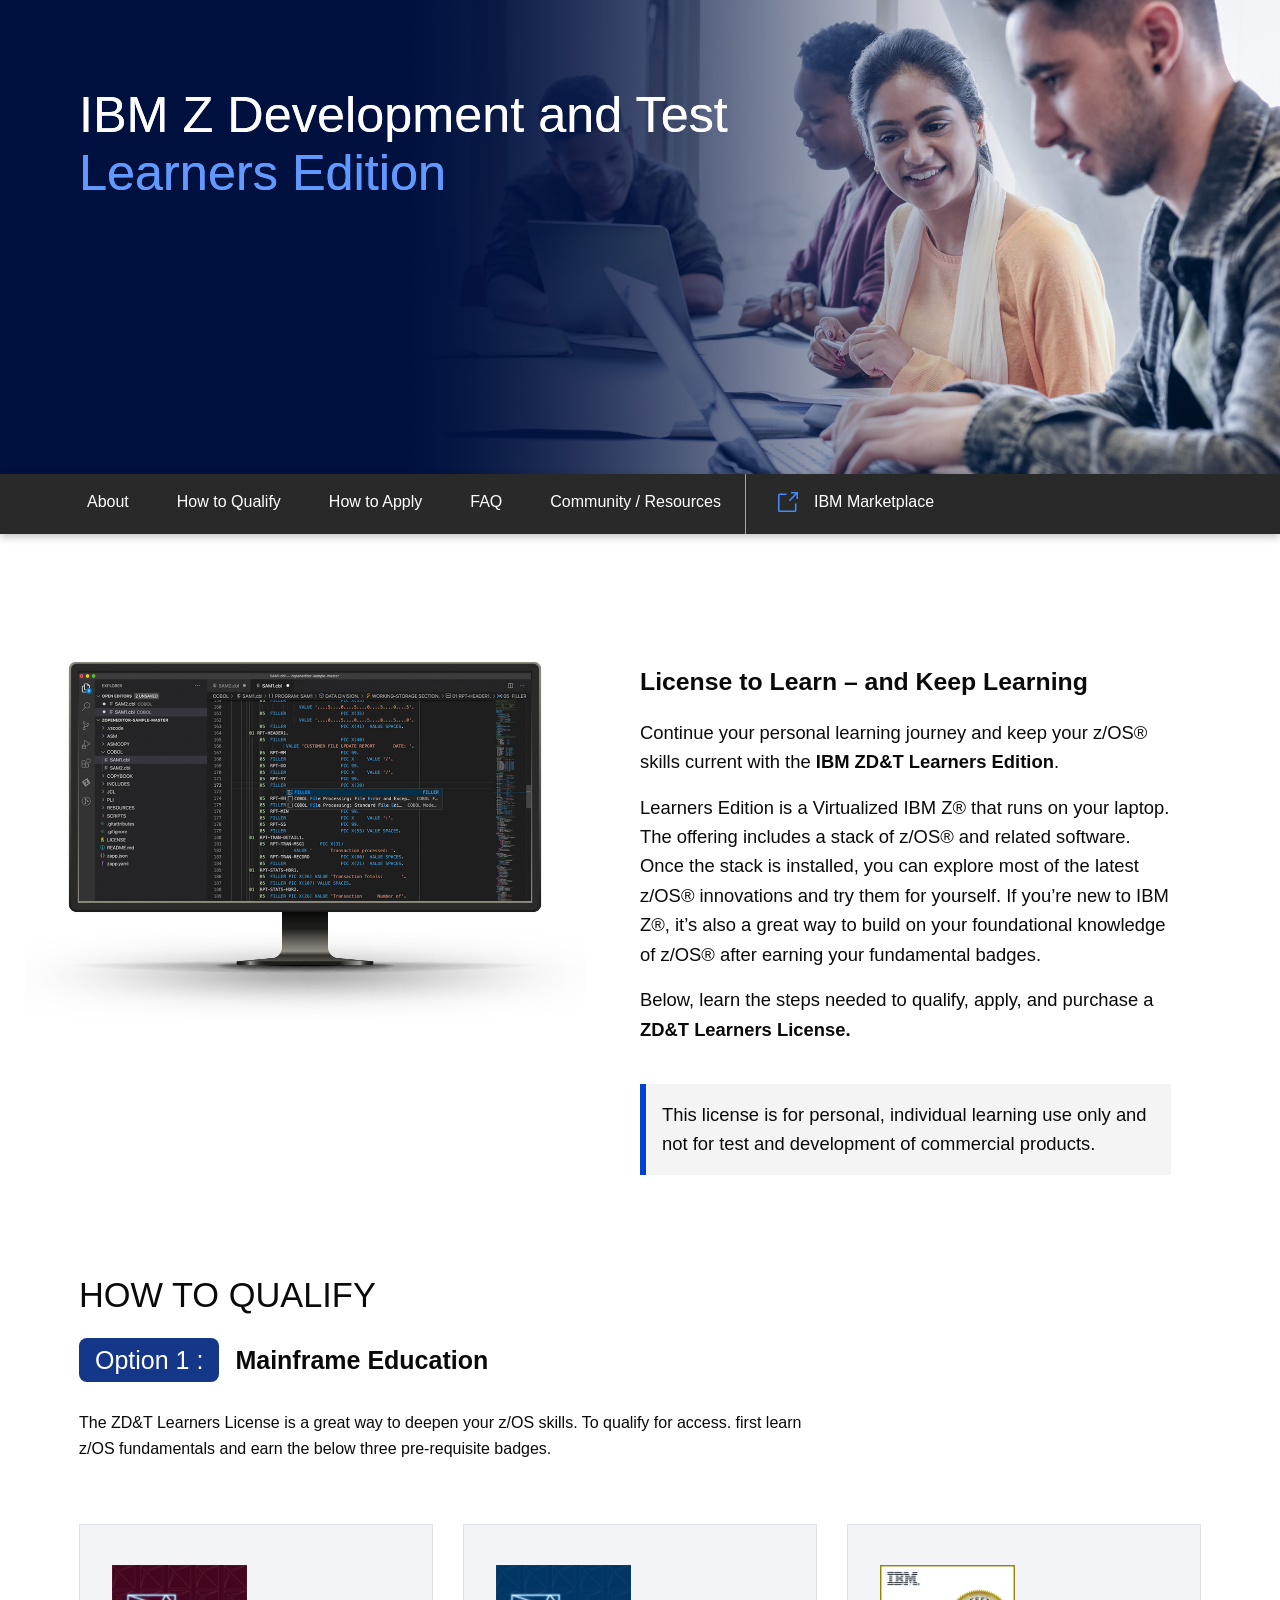
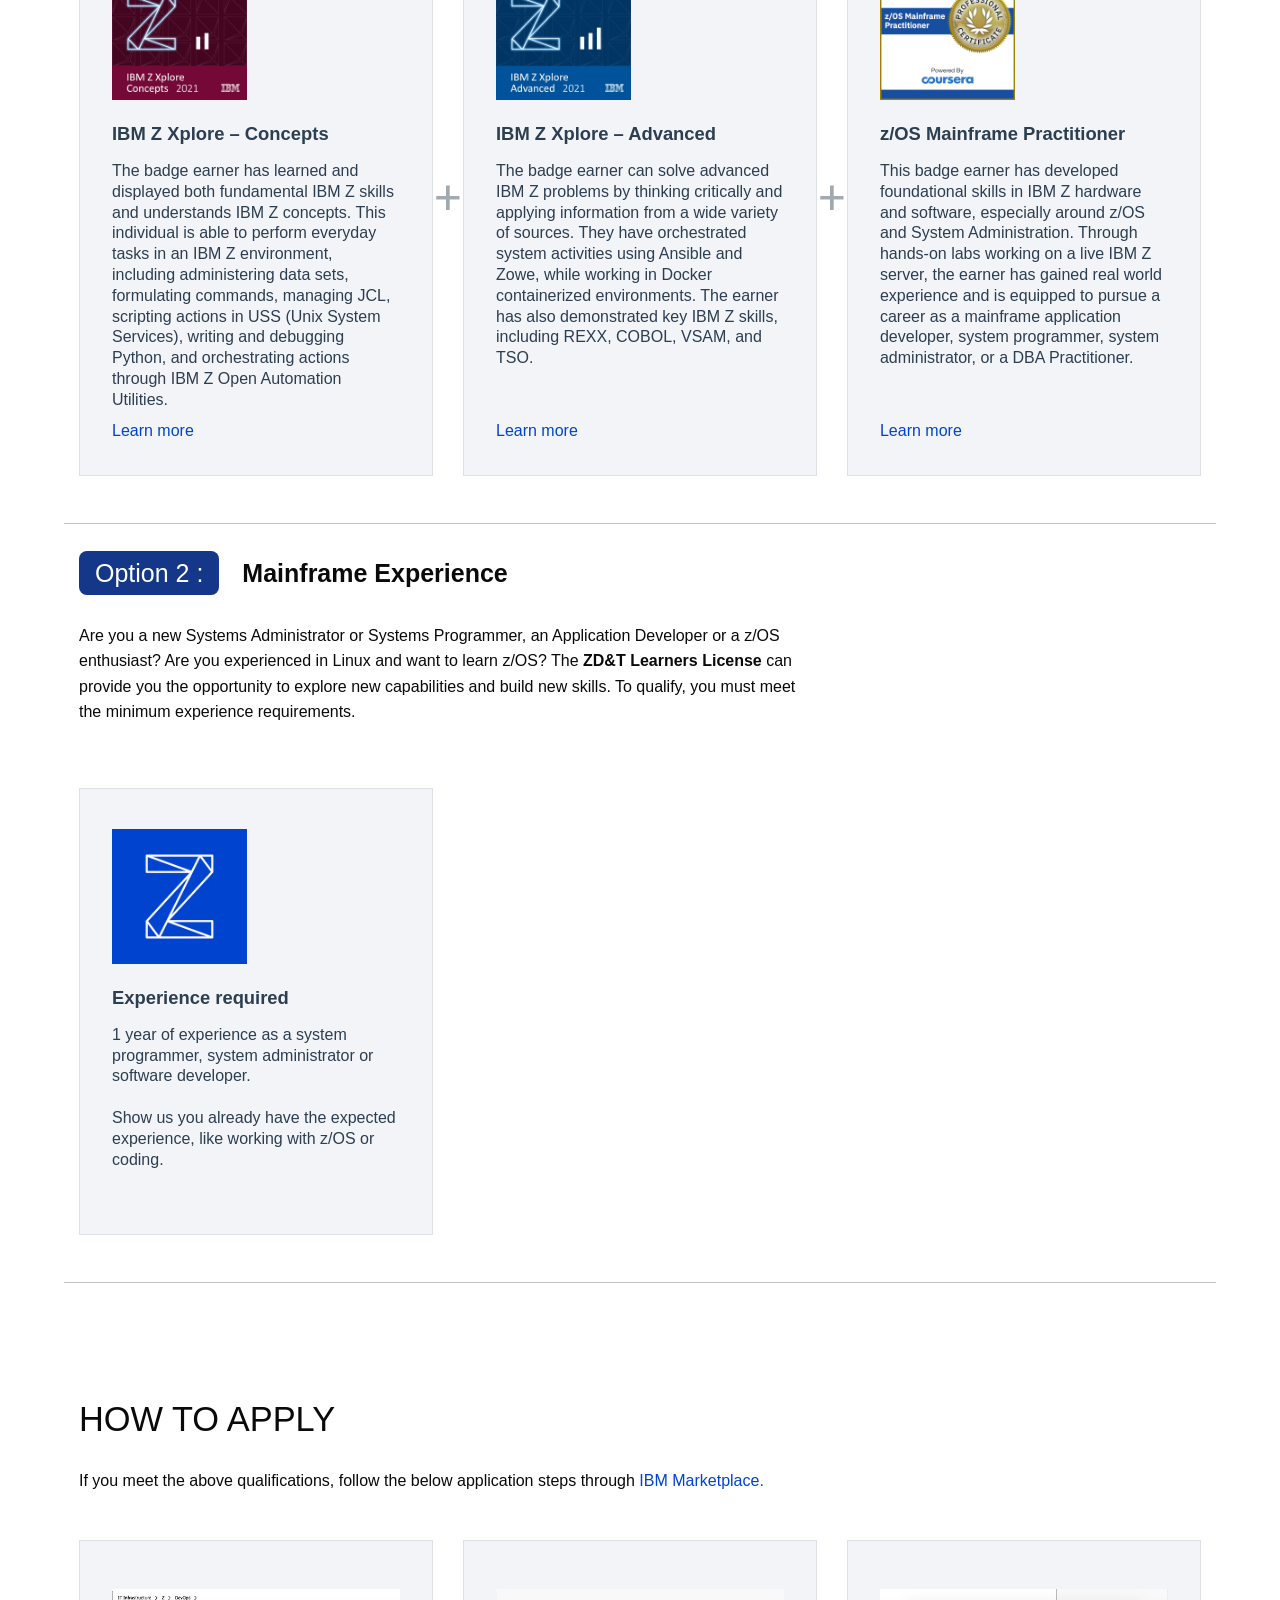
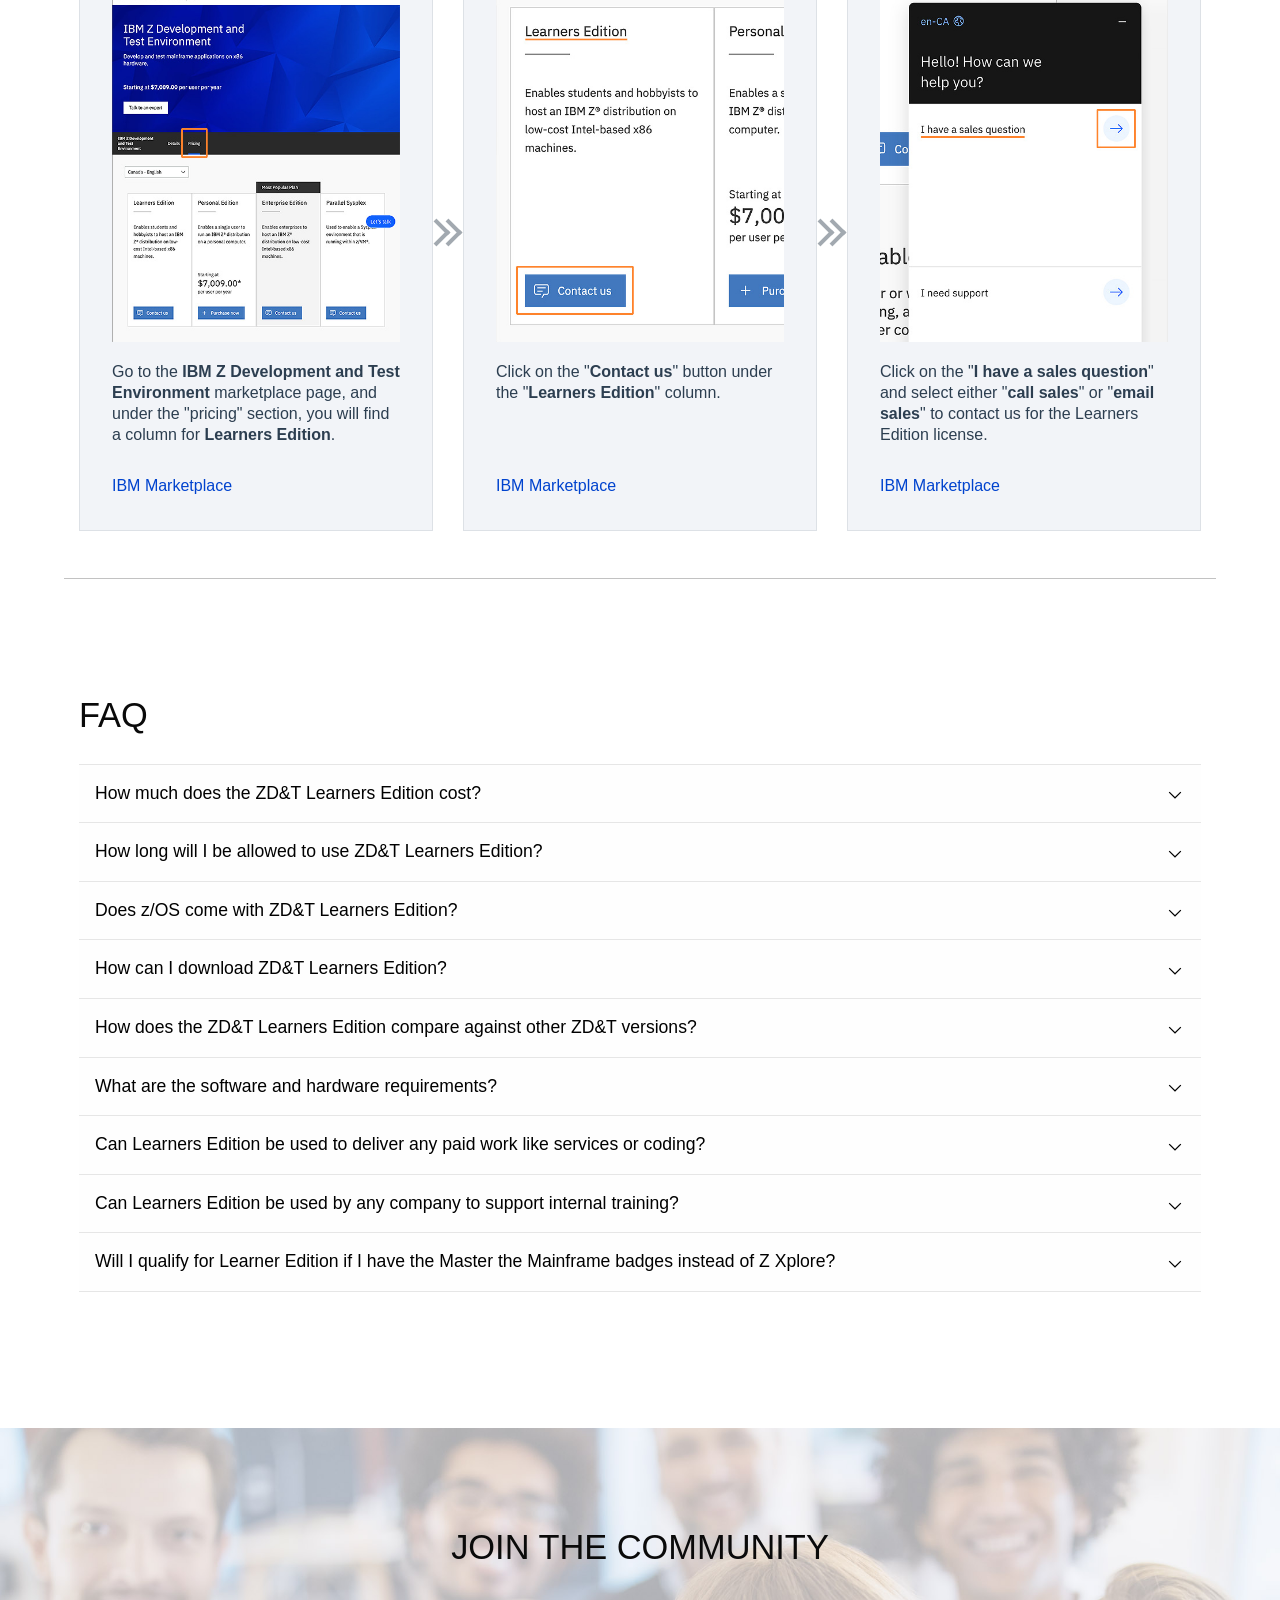
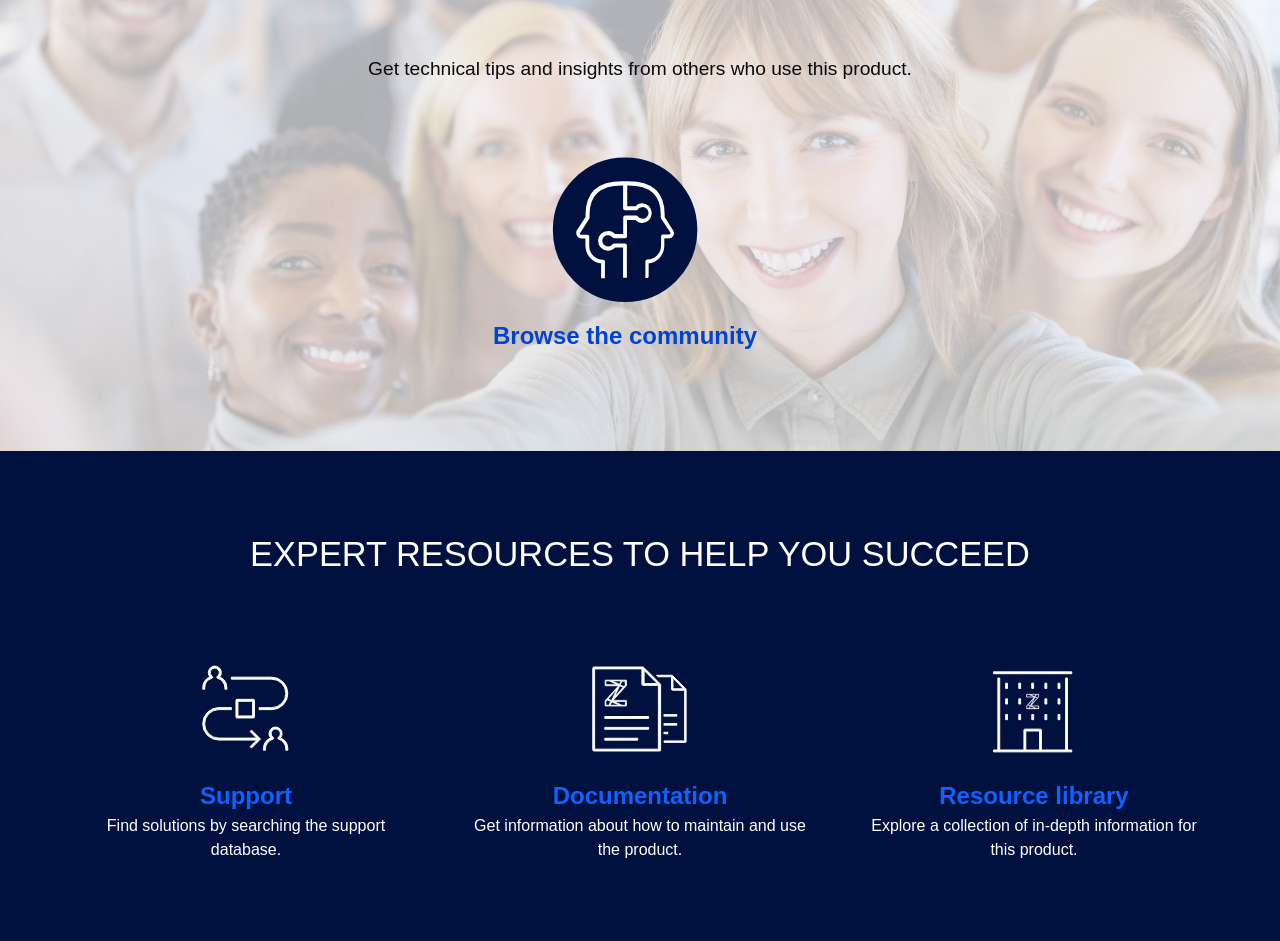
==== docs/index.html @ 1f3cc160 "zdt site" ====
<!doctype html>
<html class="no-js" lang="en">

<head>
    <meta charset="utf-8" />
    <meta http-equiv="x-ua-compatible" content="ie=edge">
    <meta name="viewport" content="width=device-width, initial-scale=1.0">
    <title>IBM ZD&T Learners Edition</title>
    <link rel="stylesheet" href="assets/css/app.css">
    <link rel="stylesheet" href="https://cdnjs.cloudflare.com/ajax/libs/animate.css/4.1.1/animate.min.css" />
</head>

<body>


    <div class="off-canvas-content" data-off-canvas-content>

        <!-- Your page content lives here -->

         <div data-sticky-container="">
    <div class="homepage-container">
        <div class="grid-container full" id="header">
            <div class="grid-x">
                <div class="small-12 header-image"></div>
            </div>
        </div>
    </div>
    <div class="body-content grid-container animate__animated animate__fadeInDown" id="header-text">
        <div class="grid-x grid-padding-x grid-margin-x content" id="title">
            <div class="cell small-12 large-8">
                <h1 class="tag-line">IBM Z Development and Test<br>
                    <span class="secondary">Learners Edition</span></h1>
            </div>
        </div>
    </div>
    <div class="body-content grid-container animate__animated animate__fadeInDown" id="header-text">
        <div class="grid-x grid-padding-x grid-margin-x content" id="title">
            <div class="cell small-12 large-8">
                <h1 class="tag-line">IBM Z Development and Test<br>
                    <span class="secondary">Learners Edition</span></h1>
            </div>
        </div>
    </div>
    <!-- header section end -->
    <div class="grid-container full" id="">
        <div class="grid-x">
            <div class="cell small-12 show-for-large">
                <div class=" navigation" data-btm-anchor="feedback:bottom" data-sticky="" data-top-anchor="header:bottom">
                    <div class="grid-container menu-content">
                        <div class="grid-x grid-padding-x grid-margin-x">
                            <div class="cell auto menu-align">
                                <a class="nav-link" href="#about">About</a> <a class="nav-link" href="#qualify">How to Qualify</a> <a class="nav-link" href="#apply">How to Apply</a> <a class="nav-link" href="#faq">FAQ</a> <a class="nav-link" href="#community">Community / Resources</a>
                                <a class="nav-link marketplace-link" href="https://www.ibm.com/ca-en/products/z-development-test-environment/" target="_blank"><img class="marketplace-svg" src="assets/img/launch.svg">IBM Marketplace</a>
                            </div>
                        </div>
                    </div>
                </div>
            </div>
        </div>
        <div class="cell small-12 show-for-small hide-for-large mobile-menu">
            <div data-top-anchor="header:top">
                <a class="button menu-button" data-toggle="offCanvas" href="#" type="button"><img class="menu-icon" src="assets/img/menu_icon.svg"></a>
            </div>
            <div class="off-canvas position-left" data-off-canvas="" id="offCanvas">
                <!-- Close button -->
                <!--<button class="close-button" aria-label="Close menu" type="button" data-close>
                  <span aria-hidden="true">&times;</span>
                </button>-->
                <!-- Menu -->
                <ul class="vertical menu">
                    <li>
                        <a class="nav-link" data-close="" href="#about">About</a>
                    </li>
                    <li>
                        <a class="nav-link" data-close="" href="#qualify">How to Qualify</a>
                    </li>
                    <li>
                        <a class="nav-link" data-close="" href="#apply">How to Apply</a>
                    </li>
                    <li>
                        <a class="nav-link" data-close="" href="#faq">FAQ</a>
                    </li>
                    <li>
                        <a class="nav-link" data-close="" href="#community">Community / Resources</a>
                    </li>
                    <li>
                        <hr>
                    </li>
                    <li>
                        <a class="nav-link marketplace-link" href="https://www.ibm.com/ca-en/products/z-development-test-environment/" target="_blank"><img class="marketplace-svg" data-close="" src="assets/img/launch.svg">IBM Marketplace</a>
                    </li>
                </ul>
            </div>
        </div>
    </div>
</div>
<div class="body-content grid-container animate__animated animate__fadeInUp">
    <!-- about section start -->
    <div class="grid-x grid-padding-x grid-margin-x section " id="about">
        <div class="cell small-12 section-title">
            <h3></h3><br>
        </div>
        <div class="small-12 medium-12 large-6 xxlarge-5 screengrab">
            <div>
                <img src="assets/img/monitor.jpg"><br>
            </div>
        </div>
        <div class="cell small-12 medium-12 large-6 xxlarge-6 about-copy">
            <p><b class="about-name">License to Learn – and Keep Learning</b></p>
            <p>Continue your personal learning journey and keep your z/OS® skills current with the <b>IBM ZD&T Learners Edition</b>.</p>
            <p>Learners Edition is a Virtualized IBM Z® that runs on your laptop. The offering includes a stack of z/OS® and related software. Once the stack is installed, you can explore most of the latest z/OS® innovations and try them for yourself. If
                you’re new to IBM Z®, it’s also a great way to build on your foundational knowledge of z/OS® after earning your fundamental badges.</p>
            <p>Below, learn the steps needed to qualify, apply, and purchase a <b>ZD&T Learners License.</b></p><br>
            <p class="legal-font">This license is for personal, individual learning use only and not for test and development of commercial products.</p>
        </div>
    </div>
    <!-- about section end -->
    <!-- Qualify section start -->
    <div id="qualify">
        <div class="grid-x grid-padding-x grid-margin-x section" id="news">
            <div class="cell small-12 section-title">
                <h3>
                    <!--<img src="assets/img/chevron-left.svg" class="chev-left">-->How to qualify
                    <!--<img src="assets/img/chevron-right.svg" class="chev-right">--></h3>
            </div>
            <!-- Qualify row block start -->
            <div class="cell small-12">
                <h4><span class="step-font">Option 1 :</span><b>Mainframe Education</b></h4><br>
            </div>
            <div class="cell small-12 large-8">
                <p>The ZD&T Learners License is a great way to deepen your z/OS skills. To qualify for access. first learn z/OS fundamentals and earn the below three pre-requisite badges.</p>
            </div>
            <div class="cell small-12">
                <div class="grid-x grid-margin-x grid-margin-y" id="start">
                    <!-- qualify feed block start -->
                    <div class="cell small-12 medium-6 large-4 start-tile">
                        <a class="tile-link" href="https://www.ibm.com/community/z/ibm-z-xplore-badges/" target="_blank">
                            <div class="start-title-content">
                                <img class="edu-badge" src="assets/img/ibm-z-xplore-concepts-2021.png"><br>
                                <div class="start-title-heading">
                                    IBM Z Xplore – Concepts
                                </div>The badge earner has learned and displayed both fundamental IBM Z skills and understands IBM Z concepts. This individual is able to perform everyday tasks in an IBM Z environment, including administering data sets,
                                formulating commands, managing JCL, scripting actions in USS (Unix System Services), writing and debugging Python, and orchestrating actions through IBM Z Open Automation Utilities.
                            </div>
                            <div class="start-title-link">
                                Learn more
                            </div>
                        </a>
                        <div class="start-title-plus"><img src="assets/img/plus.png"></div>
                    </div>
                    <!-- Qualify feed block end -->
                    <!-- qualify feed block start -->
                    <div class="cell small-12 medium-6 large-4 start-tile">
                        <a class="tile-link" href="https://www.ibm.com/community/z/ibm-z-xplore-badges/" target="_blank">
                            <div class="start-title-content">
                                <img class="edu-badge" src="assets/img/ibm-z-xplore-advanced-2021.png"><br>
                                <div class="start-title-heading">
                                    IBM Z Xplore – Advanced
                                </div>The badge earner can solve advanced IBM Z problems by thinking critically and applying information from a wide variety of sources. They have orchestrated system activities using Ansible and Zowe, while working in
                                Docker containerized environments. The earner has also demonstrated key IBM Z skills, including REXX, COBOL, VSAM, and TSO.
                            </div>
                            <div class="start-title-link">
                                Learn more
                            </div>
                        </a>
                        <div class="start-title-plus"><img src="assets/img/plus.png"></div>
                    </div>
                    <!-- Qualify feed block end -->
                    <!-- qualify feed block start -->
                    <div class="cell small-12 medium-6 large-4 start-tile">
                        <a class="tile-link" href="https://www.ibm.com/training/badge/223baff0-38b6-4722-be90-016e7d5ea404" target="_blank">
                            <div class="start-title-content">
                                <img class="edu-badge" src="assets/img/Professional_Certificate_-_zOS_Mainframe_Practitoner.png"><br>
                                <div class="start-title-heading">
                                    z/OS Mainframe Practitioner
                                </div>This badge earner has developed foundational skills in IBM Z hardware and software, especially around z/OS and System Administration. Through hands-on labs working on a live IBM Z server, the earner has gained real
                                world experience and is equipped to pursue a career as a mainframe application developer, system programmer, system administrator, or a DBA Practitioner.
                            </div>
                            <div class="start-title-link">
                                Learn more
                            </div>
                        </a>
                    </div>
                    <!-- Qualify feed block end -->
                </div>
            </div>
            <!-- Qualify row block end -->
            <!-- Qualify row block start -->
            <div class="cell small-12">
                <h4><span class="step-font">Option 2 :</span> <b>Mainframe Experience</b></h4><br>
            </div>
            <div class="cell small-12 large-8">
                <p>Are you a new Systems Administrator or Systems Programmer, an Application Developer or a z/OS enthusiast? Are you experienced in Linux and want to learn z/OS? The <b>ZD&T Learners License</b> can provide you the opportunity to explore
                    new capabilities and build new skills. To qualify, you must meet the minimum experience requirements.</p>
            </div>
            <div class="cell small-12">
                <div class="grid-x grid-margin-x grid-margin-y" id="start">
                    <!-- qualify feed block start -->
                    <div class="cell small-12 medium-6 large-4 start-tile experience-tile">
                        <div class="tile-link">
                            <div class="start-title-content no-action">
                                <img class="edu-badge" src="assets/img/ibm-z.png"><br>
                                <div class="start-title-heading">
                                    Experience required
                                </div>1 year of experience as a system programmer, system administrator or software developer.<br>
                                <br>Show us you already have the expected experience, like working with z/OS or coding.
                            </div>
                        </div>
                    </div>
                    <!-- Qualify feed block end -->
                </div>
            </div>
        </div>
        <!-- Qualify row block end -->
    </div>
    <!-- Qualify section start -->
    <div id="apply">
        <div class="grid-x grid-padding-x grid-margin-x section" id="news">
            <div class="cell small-12 section-title">
                <h3>How to Apply</h3>
            </div>
            <!-- Qualify row block start -->
            <div class="cell small-12">
                <p>If you meet the above qualifications, follow the below application steps through <a href="https://www.ibm.com/ca-en/products/z-development-test-environment/pricing" target="_blank">IBM Marketplace.</a></p>
                <div class="grid-x grid-margin-x grid-margin-y" id="start">
                    <!-- qualify feed block start -->
                    <div class="cell small-12 medium-6 large-4 start-tile">
                        <a class="tile-link" href="https://www.ibm.com/ca-en/products/z-development-test-environment/pricing" target="_blank">
                            <div class="start-title-content">
                                <img class="screen-grab" src="assets/img/marketplace.jpg"><br>
                                <br> Go to the <b>IBM Z Development and Test Environment</b> marketplace page, and under the "pricing" section, you will find a column for <b>Learners Edition</b>.<br>
                                <br>
                            </div>
                            <div class="start-title-link">
                                IBM Marketplace
                            </div>
                        </a>
                        <div class="start-title-plus"><img src="assets/img/arrow-double.png"></div>
                    </div>
                    <!-- Qualify feed block end -->
                    <!-- qualify feed block start -->
                    <div class="cell small-12 medium-6 large-4 start-tile">
                        <a class="tile-link" href="https://www.ibm.com/ca-en/products/z-development-test-environment/pricing" target="_blank">
                            <div class="start-title-content">
                                <img class="screen-grab" src="assets/img/contact_button.jpg"><br>
                                <br> Click on the "<b>Contact us</b>" button under the "<b>Learners Edition</b>" column.<br>
                                <br>
                            </div>
                            <div class="start-title-link">
                                IBM Marketplace
                            </div>
                        </a>
                        <div class="start-title-plus"><img src="assets/img/arrow-double.png"></div>
                    </div>
                    <!-- Qualify feed block end -->
                    <!-- qualify feed block start -->
                    <div class="cell small-12 medium-6 large-4 start-tile">
                        <a class="tile-link" href="https://www.ibm.com/ca-en/products/z-development-test-environment/pricing" target="_blank">
                            <div class="start-title-content">
                                <img class="screen-grab" src="assets/img/contact_screen.jpg"><br>
                                <br> Click on the "<b>I have a sales question</b>" and select either "<b>call sales</b>" or "<b>email sales</b>" to contact us for the Learners Edition license.<br>
                                <br>
                            </div>
                            <div class="start-title-link">
                                IBM Marketplace
                            </div>
                        </a>
                    </div>
                    <!-- Qualify feed block end -->
                </div>
            </div>
        </div>
    </div>
    <!-- Qualify row block end -->
    <!-- Qualify section start -->
    <div id="faq">
        <div class="grid-x grid-padding-x grid-margin-x section" id="news">
            <div class="cell small-12 section-title">
                <h3>FAQ</h3>
                <ul class="accordion" data-accordion="" data-allow-all-closed="true">
                    <li class="accordion-item" data-accordion-item="">
                        <!-- Accordion tab title -->
                        <a class="accordion-title" href="#">How much does the ZD&T Learners Edition cost?</a>
                        <!-- Accordion tab content: it would start in the open state due to using the `is-active` state class. -->
                        <div class="accordion-content" data-tab-content="">
                            <p>The Learner Edition is $120.00 USD per year for qualified applicants.</p>
                        </div>
                    </li>
                    <!-- ... -->
                    <li class="accordion-item" data-accordion-item="">
                        <!-- Accordion tab title -->
                        <a class="accordion-title" href="#">How long will I be allowed to use ZD&T Learners Edition?</a>
                        <!-- Accordion tab content: it would start in the open state due to using the `is-active` state class. -->
                        <div class="accordion-content" data-tab-content="">
                            <p>The Learners Edition is a one year license which is renewable annually.</p>
                        </div>
                    </li>
                    <!-- ... -->
                    <li class="accordion-item" data-accordion-item="">
                        <!-- Accordion tab title -->
                        <a class="accordion-title" href="#">Does z/OS come with ZD&T Learners Edition?</a>
                        <!-- Accordion tab content: it would start in the open state due to using the `is-active` state class. -->
                        <div class="accordion-content" data-tab-content="">
                            <p>Yes. Learners Edition comes with a preconfigured package of IBM Z software that includes z/OS and middleware, such as CICS®, IMS™ and Db2®, including z/OS components of multiple DevOps for Enterprise Systems tools.</p>
                        </div>
                    </li>
                    <!-- ... -->
                    <li class="accordion-item" data-accordion-item="">
                        <!-- Accordion tab title -->
                        <a class="accordion-title" href="#">How can I download ZD&T Learners Edition?</a>
                        <!-- Accordion tab content: it would start in the open state due to using the `is-active` state class. -->
                        <div class="accordion-content" data-tab-content="">
                            <p>Once qualified and payment received, you will be provided access to download the software.</p>
                        </div>
                    </li>
                    <!-- ... -->
                    <li class="accordion-item" data-accordion-item="">
                        <!-- Accordion tab title -->
                        <a class="accordion-title" href="#">How does the ZD&T Learners Edition compare against other ZD&T versions?</a>
                        <!-- Accordion tab content: it would start in the open state due to using the `is-active` state class. -->
                        <div class="accordion-content" data-tab-content="">
                            <p>Learners Edition is based on ZD&T Personal Edition. In depth information about the editions available for Z Development and Test Environment can be found on IBM Documentation.</p><a href="https://www.ibm.com/docs/en/zdt/13.2.0?topic=overview"
                                target="_blank">Read more about the editions</a>
                        </div>
                    </li>
                    <!-- ... -->
                    <li class="accordion-item" data-accordion-item="">
                        <!-- Accordion tab title -->
                        <a class="accordion-title" href="#">What are the software and hardware requirements?</a>
                        <!-- Accordion tab content: it would start in the open state due to using the `is-active` state class. -->
                        <div class="accordion-content" data-tab-content="">
                            <p>Software and hardware requirements for IBM Z Development and Test Environment Learners Edition can be found here.</p><a href="https://www.ibm.com/docs/en/zdt/13.2.0?topic=edition-prerequisites" target="_blank">See a quick list of software and hardware requirements</a>
                        </div>
                    </li>
                    <!-- ... -->
                    <li class="accordion-item" data-accordion-item="">
                        <!-- Accordion tab title -->
                        <a class="accordion-title" href="#">Can Learners Edition be used to deliver any paid work like services or coding?</a>
                        <!-- Accordion tab content: it would start in the open state due to using the `is-active` state class. -->
                        <div class="accordion-content" data-tab-content="">
                            <p>No. Learners Edition can only be used for personal education and training.</p>
                        </div>
                    </li>
                    <!-- ... -->
                    <li class="accordion-item" data-accordion-item="">
                        <!-- Accordion tab title -->
                        <a class="accordion-title" href="#">Can Learners Edition be used by any company to support internal training?</a>
                        <!-- Accordion tab content: it would start in the open state due to using the `is-active` state class. -->
                        <div class="accordion-content" data-tab-content="">
                            <p>No. Learners Edition can only be used by students and hobbyists. For enterprise use please refer to IBM ZD&T Personal Edition or IBM ZD&T Enterprise Edition.</p>
                        </div>
                    </li>
                    <!-- ... -->
                    <li class="accordion-item" data-accordion-item="">
                        <!-- Accordion tab title -->
                        <a class="accordion-title" href="#">Will I qualify for Learner Edition if I have the Master the Mainframe badges instead of Z Xplore?</a>
                        <!-- Accordion tab content: it would start in the open state due to using the `is-active` state class. -->
                        <div class="accordion-content" data-tab-content="">
                            <p>Yes, you still can qualify by having Master the Mainframe and z/OS Mainframe Practitioner badges.</p>
                        </div>
                    </li>
                </ul><br>
                <br>
                <br>
                <br>
                <br>
            </div>
        </div>
    </div>
    <!-- about section end -->
    <!-- start steps block ends -->
</div>
<!-- Tutorials section end -->
<!-- community section start -->
<div class="homepage-container">
    <div class="grid-container full" id="full-bar">
        <div class="grid-x">
            <div class="small-12">
                <div class="grid-container body-content" id="feedback">
                    <br>
                    <br>
                    <div class="grid-x grid-padding-x grid-margin-x grid-padding-y grid-margin-y">
                        <div class="cell small-12 text-center section-title">
                            <h3>Join the community</h3>
                        </div>
                        <div class="cell small-12 text-center community-text">
                            Get technical tips and insights from others who use this product.
                        </div>
                        <div class="small-12 medium-12 large-12 text-center">
                            <a class="feedback-link" href="https://community.ibm.com/community/user/ibmz-and-linuxone/groups/topic-home?CommunityKey=6827d4d1-9d33-45b1-9f53-95bda0ff83d1" target="_blank">
                                <div class="github-link"><img src="assets/img/logo--community.svg"></div>
                                <div class="link-label">
                                    Browse the community
                                </div>
                            </a>
                        </div>
                    </div><br>
                    <br>
                </div>
            </div>
        </div>
    </div>
    <!-- community section end -->
    <!-- footer section start -->
    <div id="community">
        <div class="grid-container full" id="full-bar-footer">
            <div class="grid-x">
                <div class="small-12">
                    <div class="grid-container body-content">
                        <div class="grid-x grid-padding-x grid-margin-x grid-padding-y grid-margin-y" id="footer-container">
                            <div class="cell small-12 text-center section-title">
                                <h3>Expert resources to help you succeed</h3>
                            </div>
                            <div class="cell small-12 medium-6 large-4 text-center">
                                <a class="footer-link-container" href="https://www.ibm.com/mysupport/s/topic/0TO0z0000006v5YGAQ/z-development-and-test-environment?language=en_US&productId=01t0z000007g71FAAQ" target="_blank">
                                    <div>
                                        <div class="resources-link"><img src="assets/img/support.svg"></div>
                                    </div>
                                    <div class="footer-title">
                                        Support
                                    </div>
                                </a>
                                <div>
                                    Find solutions by searching the support database.
                                </div>
                            </div>
                            <div class="cell small-12 medium-6 large-4 text-center">
                                <a class="footer-link-container" href="https://www.ibm.com/docs/en/zdt">
                                    <div>
                                        <div class="resources-link"><img src="assets/img/documents.svg"></div>
                                    </div>
                                    <div class="footer-title">
                                        Documentation
                                    </div>
                                </a>
                                <div>
                                    Get information about how to maintain and use the product.
                                </div>
                            </div>
                            <div class="cell small-12 medium-6 large-4 text-center">
                                <a class="footer-link-container" href="https://www.ibm.com/support/pages/ibm-z-development-and-test-environment-library" target="_blank">
                                    <div>
                                        <div class="resources-link"><img src="assets/img/library.svg"></div>
                                    </div>
                                    <div class="footer-title">
                                        Resource library
                                    </div>
                                </a>
                                <div>
                                    Explore a collection of in-depth information for this product.
                                </div>
                            </div>
                        </div>
                    </div>
                </div>
            </div>
        </div>
        <!-- footer section end -->
    </div>
</div>
</div>

    </div>
    <script src="assets/js/app.js"></script>
</body>

</html>
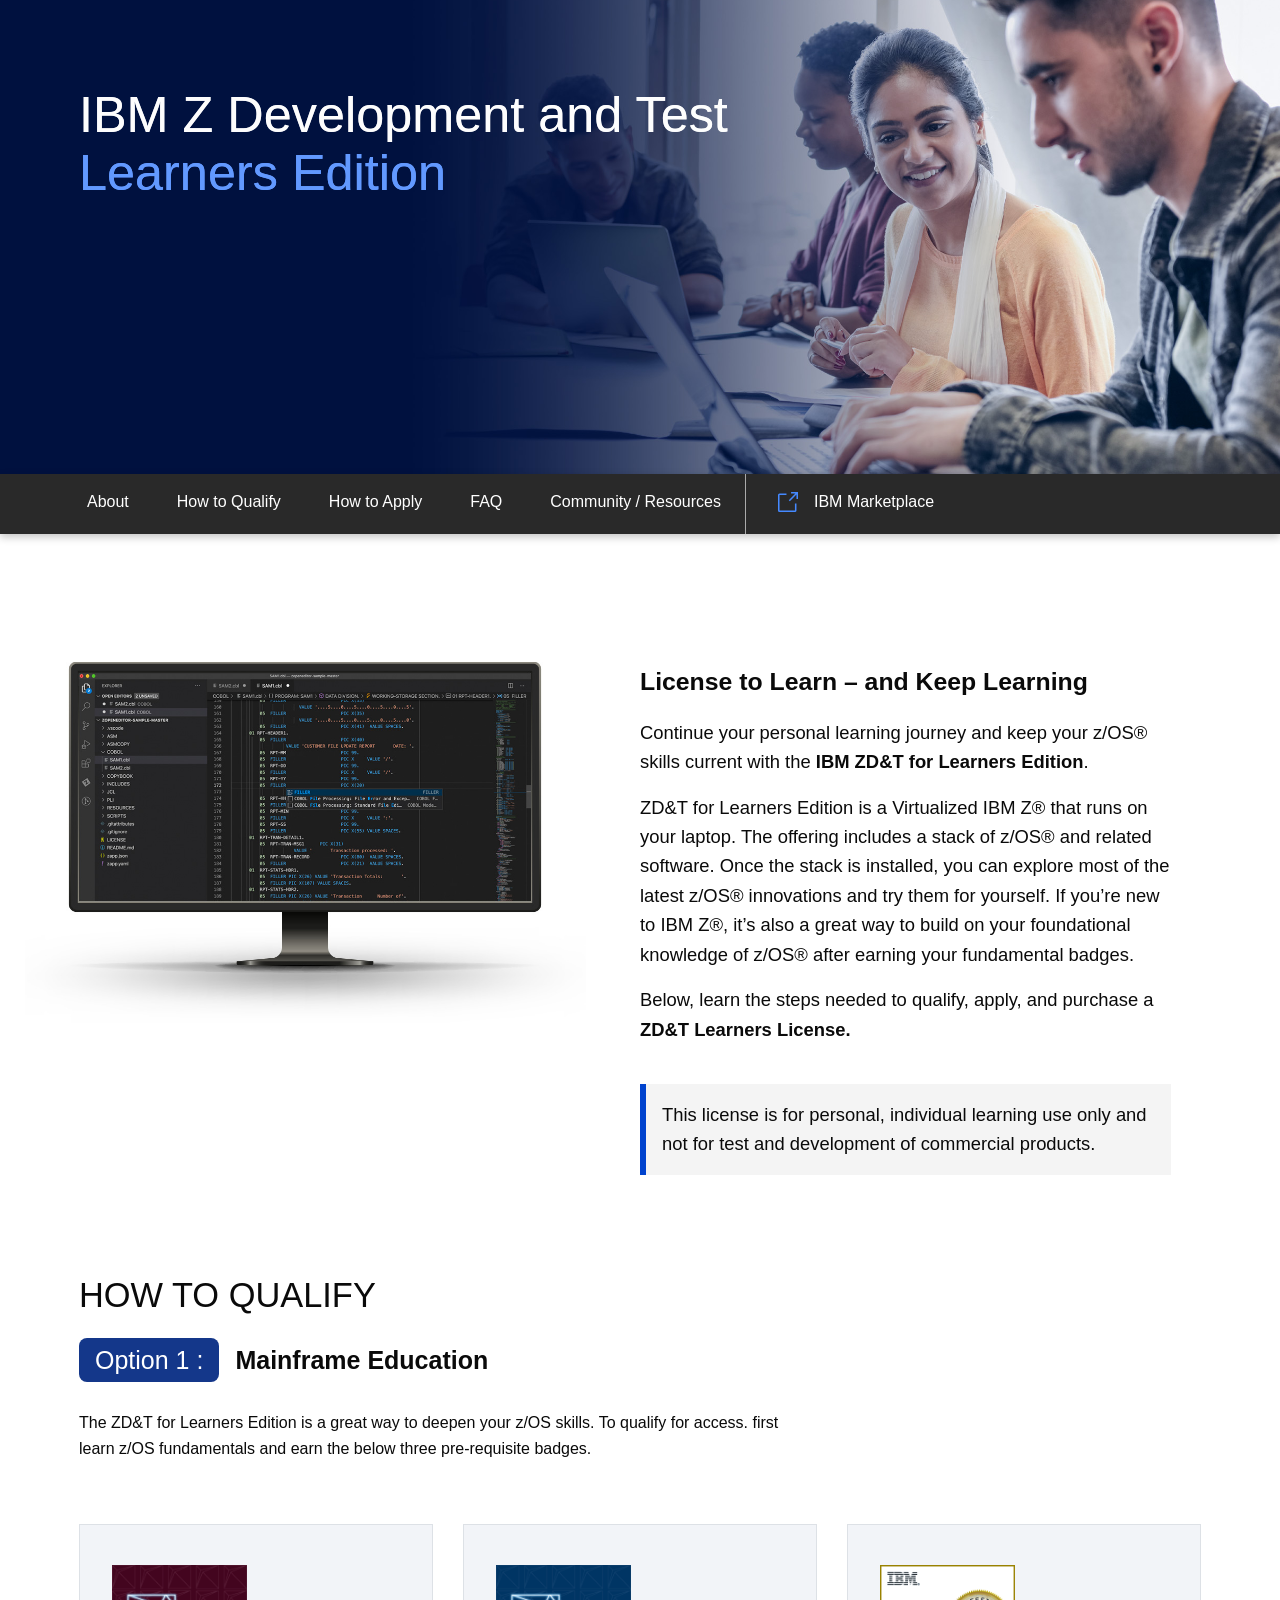
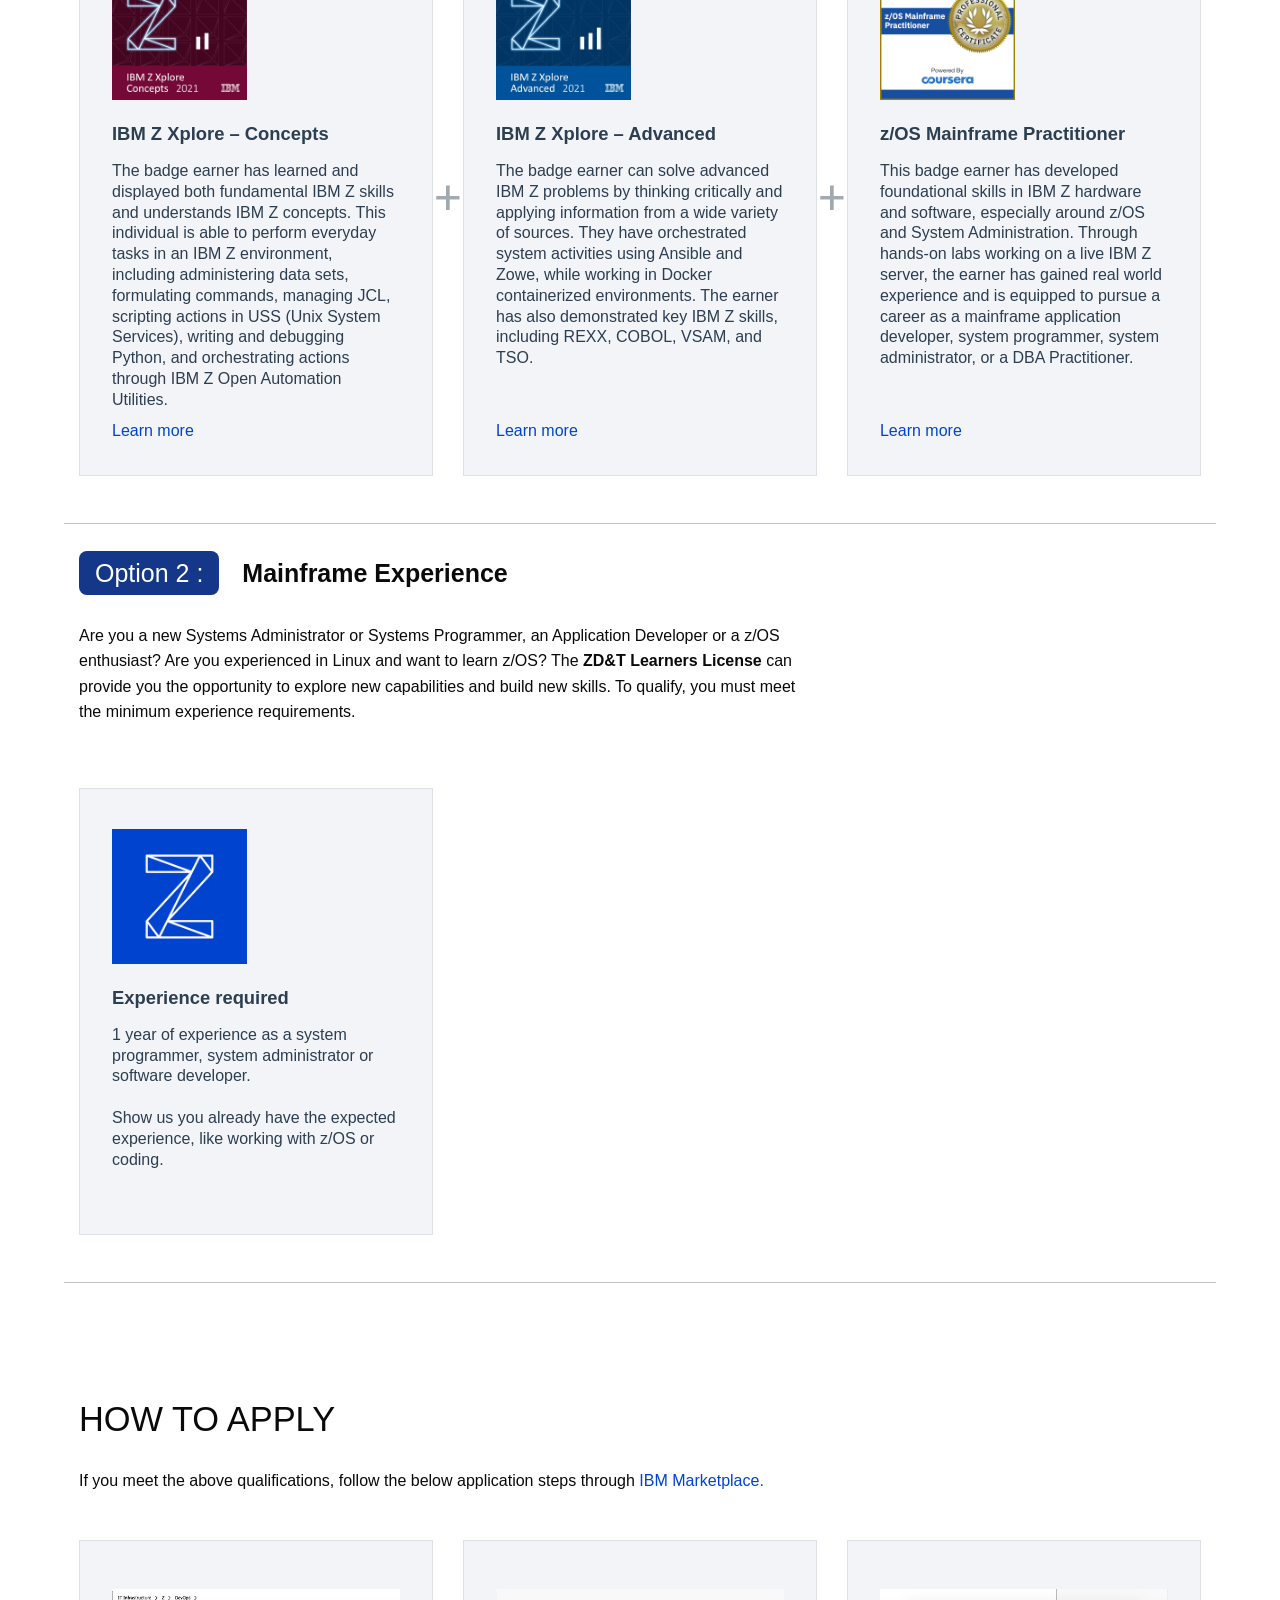
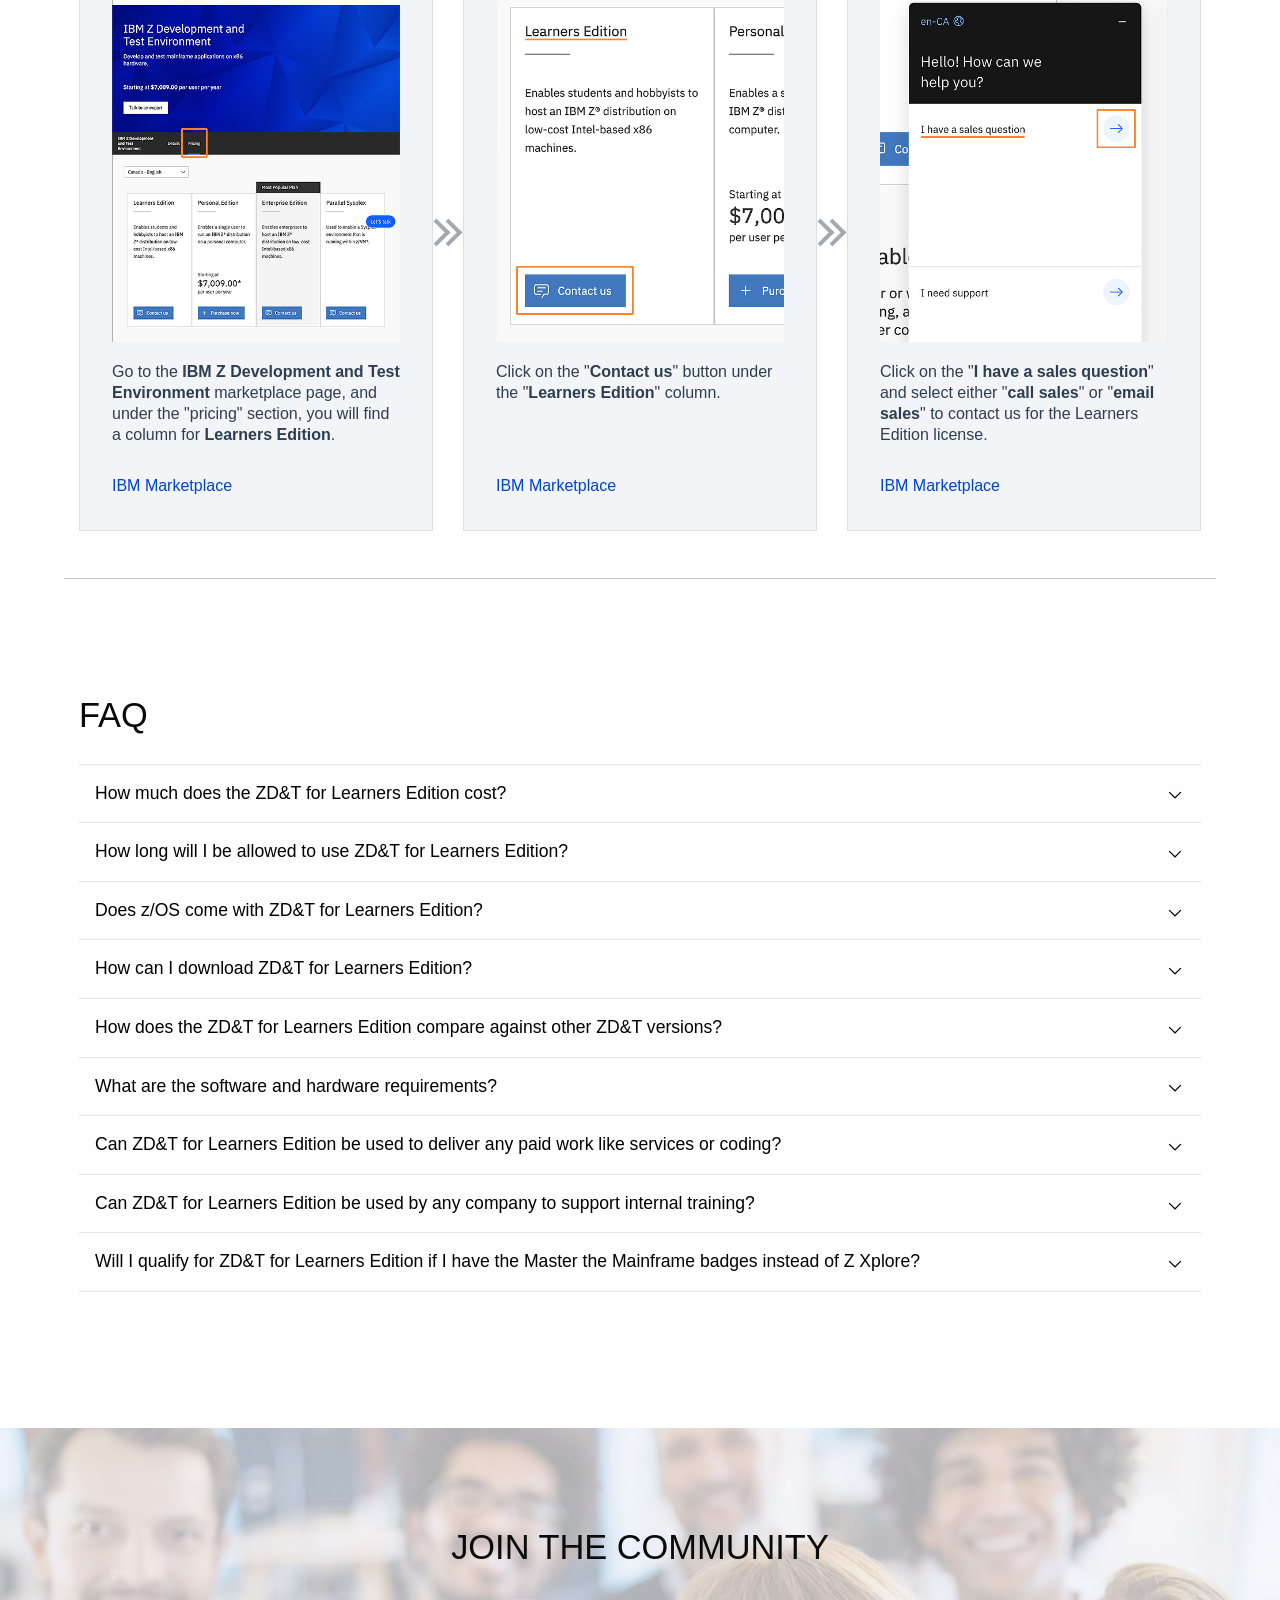
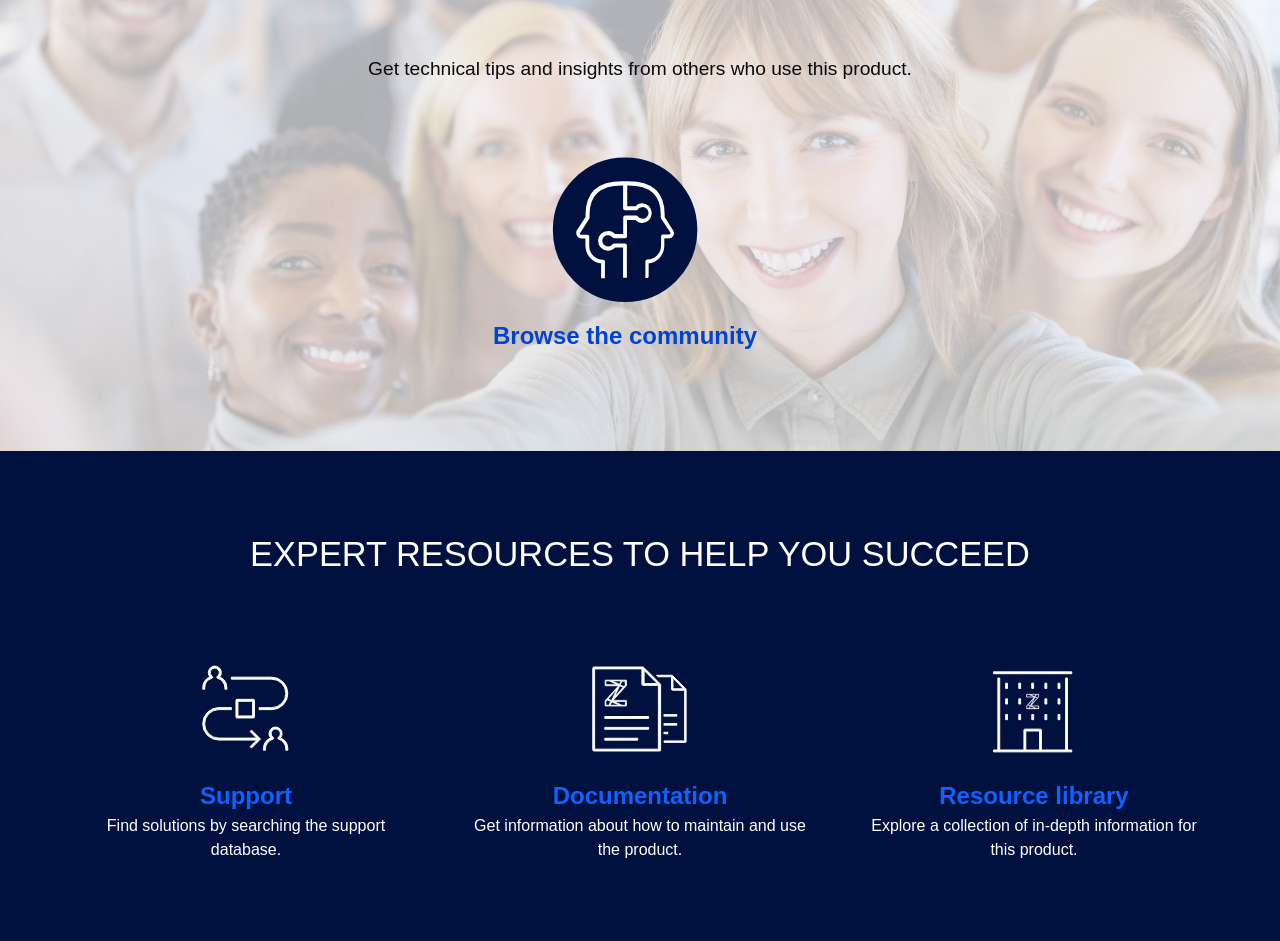
==== commit 4ffbe519: "Replacing Learners Edition by ZD&T for Learners Edition" ====
--- a/docs/index.html
+++ b/docs/index.html
@@ -6,7 +6,7 @@
     <meta charset="utf-8" />
     <meta http-equiv="x-ua-compatible" content="ie=edge">
     <meta name="viewport" content="width=device-width, initial-scale=1.0">
-    <title>IBM ZD&T Learners Edition</title>
+    <title>IBM ZD&T for Learners Edition</title>
     <link rel="stylesheet" href="assets/css/app.css">
     <link rel="stylesheet" href="https://cdnjs.cloudflare.com/ajax/libs/animate.css/4.1.1/animate.min.css" />
 </head>
@@ -108,8 +108,8 @@
         </div>
         <div class="cell small-12 medium-12 large-6 xxlarge-6 about-copy">
             <p><b class="about-name">License to Learn – and Keep Learning</b></p>
-            <p>Continue your personal learning journey and keep your z/OS® skills current with the <b>IBM ZD&T Learners Edition</b>.</p>
-            <p>Learners Edition is a Virtualized IBM Z® that runs on your laptop. The offering includes a stack of z/OS® and related software. Once the stack is installed, you can explore most of the latest z/OS® innovations and try them for yourself. If
+            <p>Continue your personal learning journey and keep your z/OS® skills current with the <b>IBM ZD&T for Learners Edition</b>.</p>
+            <p>ZD&T for Learners Edition is a Virtualized IBM Z® that runs on your laptop. The offering includes a stack of z/OS® and related software. Once the stack is installed, you can explore most of the latest z/OS® innovations and try them for yourself. If
                 you’re new to IBM Z®, it’s also a great way to build on your foundational knowledge of z/OS® after earning your fundamental badges.</p>
             <p>Below, learn the steps needed to qualify, apply, and purchase a <b>ZD&T Learners License.</b></p><br>
             <p class="legal-font">This license is for personal, individual learning use only and not for test and development of commercial products.</p>
@@ -129,7 +129,7 @@
                 <h4><span class="step-font">Option 1 :</span><b>Mainframe Education</b></h4><br>
             </div>
             <div class="cell small-12 large-8">
-                <p>The ZD&T Learners License is a great way to deepen your z/OS skills. To qualify for access. first learn z/OS fundamentals and earn the below three pre-requisite badges.</p>
+                <p>The ZD&T for Learners Edition is a great way to deepen your z/OS skills. To qualify for access. first learn z/OS fundamentals and earn the below three pre-requisite badges.</p>
             </div>
             <div class="cell small-12">
                 <div class="grid-x grid-margin-x grid-margin-y" id="start">
@@ -281,34 +281,34 @@
                 <ul class="accordion" data-accordion="" data-allow-all-closed="true">
                     <li class="accordion-item" data-accordion-item="">
                         <!-- Accordion tab title -->
-                        <a class="accordion-title" href="#">How much does the ZD&T Learners Edition cost?</a>
-                        <!-- Accordion tab content: it would start in the open state due to using the `is-active` state class. -->
-                        <div class="accordion-content" data-tab-content="">
-                            <p>The Learner Edition is $120.00 USD per year for qualified applicants.</p>
-                        </div>
-                    </li>
-                    <!-- ... -->
-                    <li class="accordion-item" data-accordion-item="">
-                        <!-- Accordion tab title -->
-                        <a class="accordion-title" href="#">How long will I be allowed to use ZD&T Learners Edition?</a>
-                        <!-- Accordion tab content: it would start in the open state due to using the `is-active` state class. -->
-                        <div class="accordion-content" data-tab-content="">
-                            <p>The Learners Edition is a one year license which is renewable annually.</p>
-                        </div>
-                    </li>
-                    <!-- ... -->
-                    <li class="accordion-item" data-accordion-item="">
-                        <!-- Accordion tab title -->
-                        <a class="accordion-title" href="#">Does z/OS come with ZD&T Learners Edition?</a>
-                        <!-- Accordion tab content: it would start in the open state due to using the `is-active` state class. -->
-                        <div class="accordion-content" data-tab-content="">
-                            <p>Yes. Learners Edition comes with a preconfigured package of IBM Z software that includes z/OS and middleware, such as CICS®, IMS™ and Db2®, including z/OS components of multiple DevOps for Enterprise Systems tools.</p>
-                        </div>
-                    </li>
-                    <!-- ... -->
-                    <li class="accordion-item" data-accordion-item="">
-                        <!-- Accordion tab title -->
-                        <a class="accordion-title" href="#">How can I download ZD&T Learners Edition?</a>
+                        <a class="accordion-title" href="#">How much does the ZD&T for Learners Edition cost?</a>
+                        <!-- Accordion tab content: it would start in the open state due to using the `is-active` state class. -->
+                        <div class="accordion-content" data-tab-content="">
+                            <p>The ZD&T for Learners Edition is $120.00 USD per year for qualified applicants.</p>
+                        </div>
+                    </li>
+                    <!-- ... -->
+                    <li class="accordion-item" data-accordion-item="">
+                        <!-- Accordion tab title -->
+                        <a class="accordion-title" href="#">How long will I be allowed to use ZD&T for Learners Edition?</a>
+                        <!-- Accordion tab content: it would start in the open state due to using the `is-active` state class. -->
+                        <div class="accordion-content" data-tab-content="">
+                            <p>The ZD&T for Learners Edition is a one year license which is renewable annually.</p>
+                        </div>
+                    </li>
+                    <!-- ... -->
+                    <li class="accordion-item" data-accordion-item="">
+                        <!-- Accordion tab title -->
+                        <a class="accordion-title" href="#">Does z/OS come with ZD&T for Learners Edition?</a>
+                        <!-- Accordion tab content: it would start in the open state due to using the `is-active` state class. -->
+                        <div class="accordion-content" data-tab-content="">
+                            <p>Yes. ZD&T for Learners Edition comes with a preconfigured package of IBM Z software that includes z/OS and middleware, such as CICS®, IMS™ and Db2®, including z/OS components of multiple DevOps for Enterprise Systems tools.</p>
+                        </div>
+                    </li>
+                    <!-- ... -->
+                    <li class="accordion-item" data-accordion-item="">
+                        <!-- Accordion tab title -->
+                        <a class="accordion-title" href="#">How can I download ZD&T for Learners Edition?</a>
                         <!-- Accordion tab content: it would start in the open state due to using the `is-active` state class. -->
                         <div class="accordion-content" data-tab-content="">
                             <p>Once qualified and payment received, you will be provided access to download the software.</p>
@@ -317,10 +317,10 @@
                     <!-- ... -->
                     <li class="accordion-item" data-accordion-item="">
                         <!-- Accordion tab title -->
-                        <a class="accordion-title" href="#">How does the ZD&T Learners Edition compare against other ZD&T versions?</a>
-                        <!-- Accordion tab content: it would start in the open state due to using the `is-active` state class. -->
-                        <div class="accordion-content" data-tab-content="">
-                            <p>Learners Edition is based on ZD&T Personal Edition. In depth information about the editions available for Z Development and Test Environment can be found on IBM Documentation.</p><a href="https://www.ibm.com/docs/en/zdt/13.2.0?topic=overview"
+                        <a class="accordion-title" href="#">How does the ZD&T for Learners Edition compare against other ZD&T versions?</a>
+                        <!-- Accordion tab content: it would start in the open state due to using the `is-active` state class. -->
+                        <div class="accordion-content" data-tab-content="">
+                            <p>ZD&T for Learners Edition is based on ZD&T Personal Edition. In depth information about the editions available for Z Development and Test Environment can be found on IBM Documentation.</p><a href="https://www.ibm.com/docs/en/zdt/13.2.0?topic=overview"
                                 target="_blank">Read more about the editions</a>
                         </div>
                     </li>
@@ -330,31 +330,31 @@
                         <a class="accordion-title" href="#">What are the software and hardware requirements?</a>
                         <!-- Accordion tab content: it would start in the open state due to using the `is-active` state class. -->
                         <div class="accordion-content" data-tab-content="">
-                            <p>Software and hardware requirements for IBM Z Development and Test Environment Learners Edition can be found here.</p><a href="https://www.ibm.com/docs/en/zdt/13.2.0?topic=edition-prerequisites" target="_blank">See a quick list of software and hardware requirements</a>
-                        </div>
-                    </li>
-                    <!-- ... -->
-                    <li class="accordion-item" data-accordion-item="">
-                        <!-- Accordion tab title -->
-                        <a class="accordion-title" href="#">Can Learners Edition be used to deliver any paid work like services or coding?</a>
-                        <!-- Accordion tab content: it would start in the open state due to using the `is-active` state class. -->
-                        <div class="accordion-content" data-tab-content="">
-                            <p>No. Learners Edition can only be used for personal education and training.</p>
-                        </div>
-                    </li>
-                    <!-- ... -->
-                    <li class="accordion-item" data-accordion-item="">
-                        <!-- Accordion tab title -->
-                        <a class="accordion-title" href="#">Can Learners Edition be used by any company to support internal training?</a>
-                        <!-- Accordion tab content: it would start in the open state due to using the `is-active` state class. -->
-                        <div class="accordion-content" data-tab-content="">
-                            <p>No. Learners Edition can only be used by students and hobbyists. For enterprise use please refer to IBM ZD&T Personal Edition or IBM ZD&T Enterprise Edition.</p>
-                        </div>
-                    </li>
-                    <!-- ... -->
-                    <li class="accordion-item" data-accordion-item="">
-                        <!-- Accordion tab title -->
-                        <a class="accordion-title" href="#">Will I qualify for Learner Edition if I have the Master the Mainframe badges instead of Z Xplore?</a>
+                            <p>Software and hardware requirements for ZD&T for Learners Edition can be found here.</p><a href="https://www.ibm.com/docs/en/zdt/13.2.0?topic=edition-prerequisites" target="_blank">See a quick list of software and hardware requirements</a>
+                        </div>
+                    </li>
+                    <!-- ... -->
+                    <li class="accordion-item" data-accordion-item="">
+                        <!-- Accordion tab title -->
+                        <a class="accordion-title" href="#">Can ZD&T for Learners Edition be used to deliver any paid work like services or coding?</a>
+                        <!-- Accordion tab content: it would start in the open state due to using the `is-active` state class. -->
+                        <div class="accordion-content" data-tab-content="">
+                            <p>No. ZD&T for Learners Edition can only be used for personal education and training.</p>
+                        </div>
+                    </li>
+                    <!-- ... -->
+                    <li class="accordion-item" data-accordion-item="">
+                        <!-- Accordion tab title -->
+                        <a class="accordion-title" href="#">Can ZD&T for Learners Edition be used by any company to support internal training?</a>
+                        <!-- Accordion tab content: it would start in the open state due to using the `is-active` state class. -->
+                        <div class="accordion-content" data-tab-content="">
+                            <p>No. ZD&T for Learners Edition can only be used by students and hobbyists. For enterprise use please refer to IBM ZD&T Personal Edition or IBM ZD&T Enterprise Edition.</p>
+                        </div>
+                    </li>
+                    <!-- ... -->
+                    <li class="accordion-item" data-accordion-item="">
+                        <!-- Accordion tab title -->
+                        <a class="accordion-title" href="#">Will I qualify for ZD&T for Learners Edition if I have the Master the Mainframe badges instead of Z Xplore?</a>
                         <!-- Accordion tab content: it would start in the open state due to using the `is-active` state class. -->
                         <div class="accordion-content" data-tab-content="">
                             <p>Yes, you still can qualify by having Master the Mainframe and z/OS Mainframe Practitioner badges.</p>
@@ -465,4 +465,4 @@
     <script src="assets/js/app.js"></script>
 </body>
 
-</html>+</html>
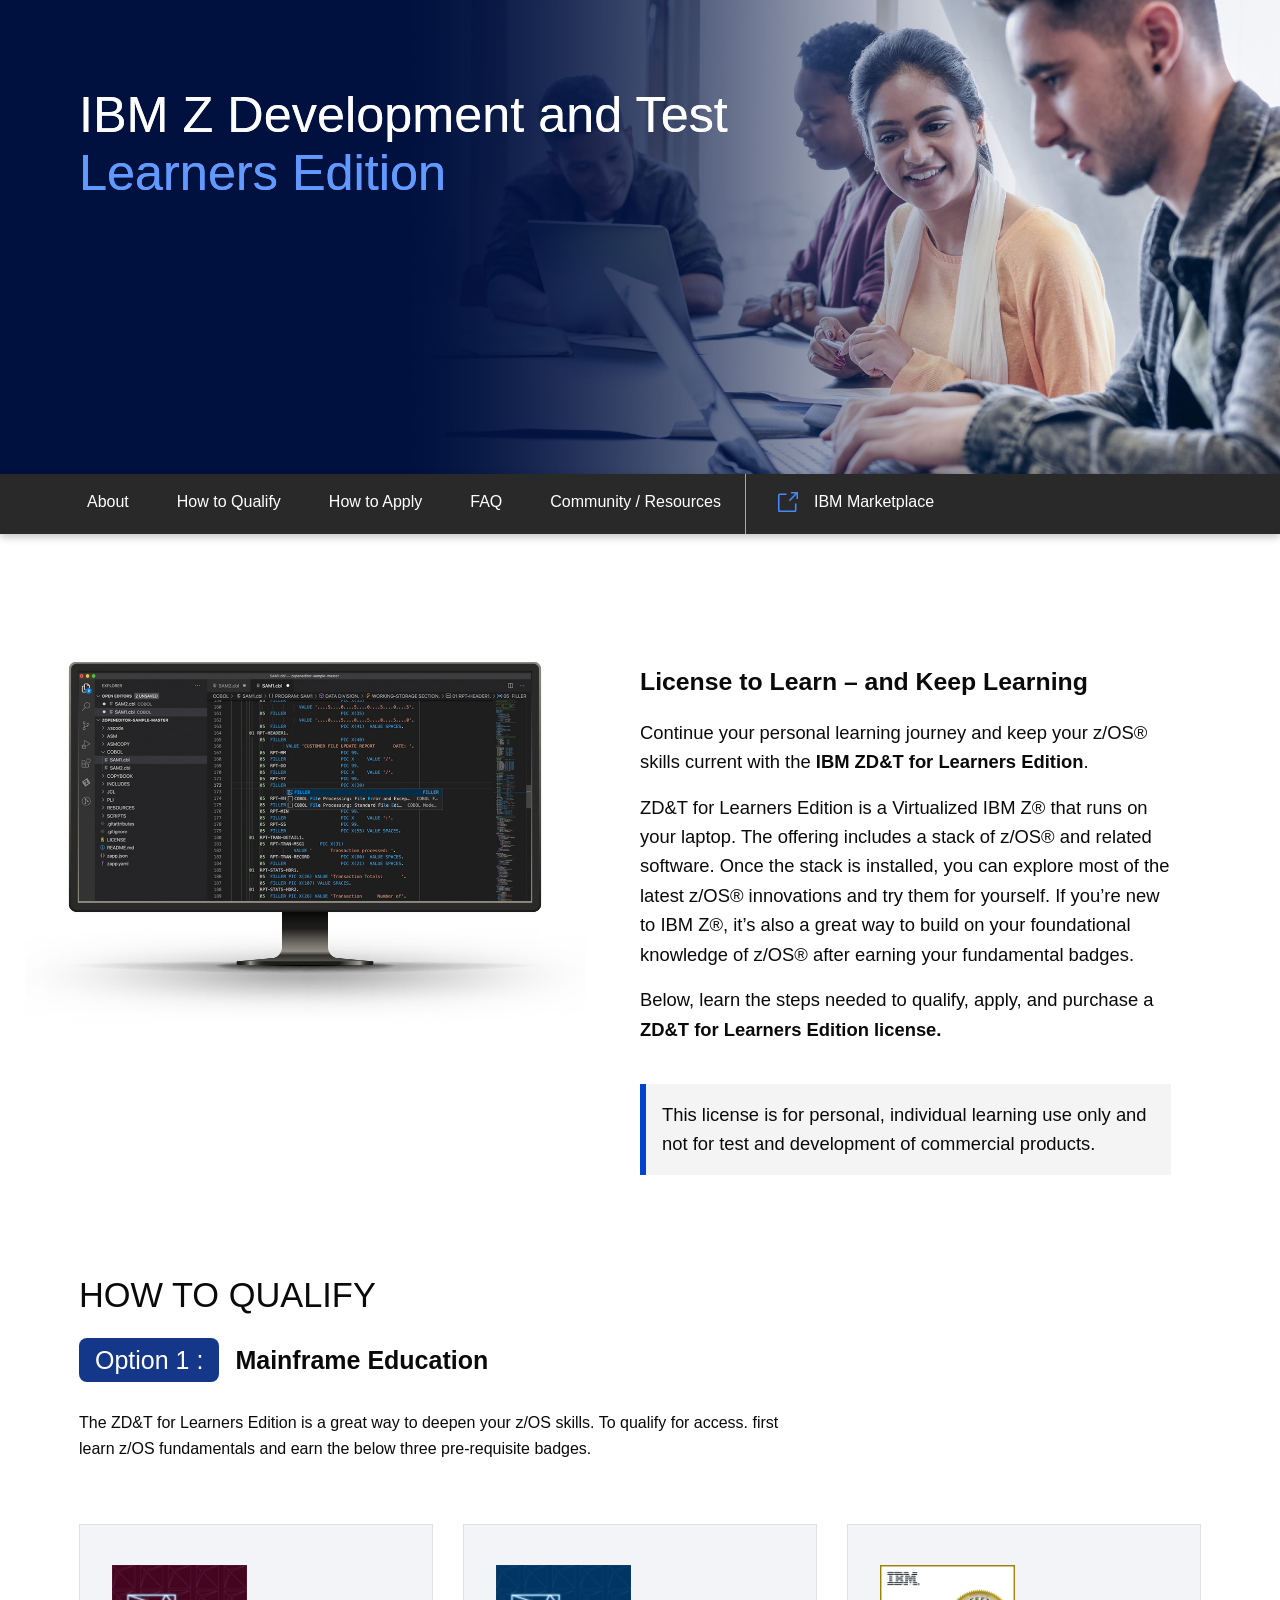
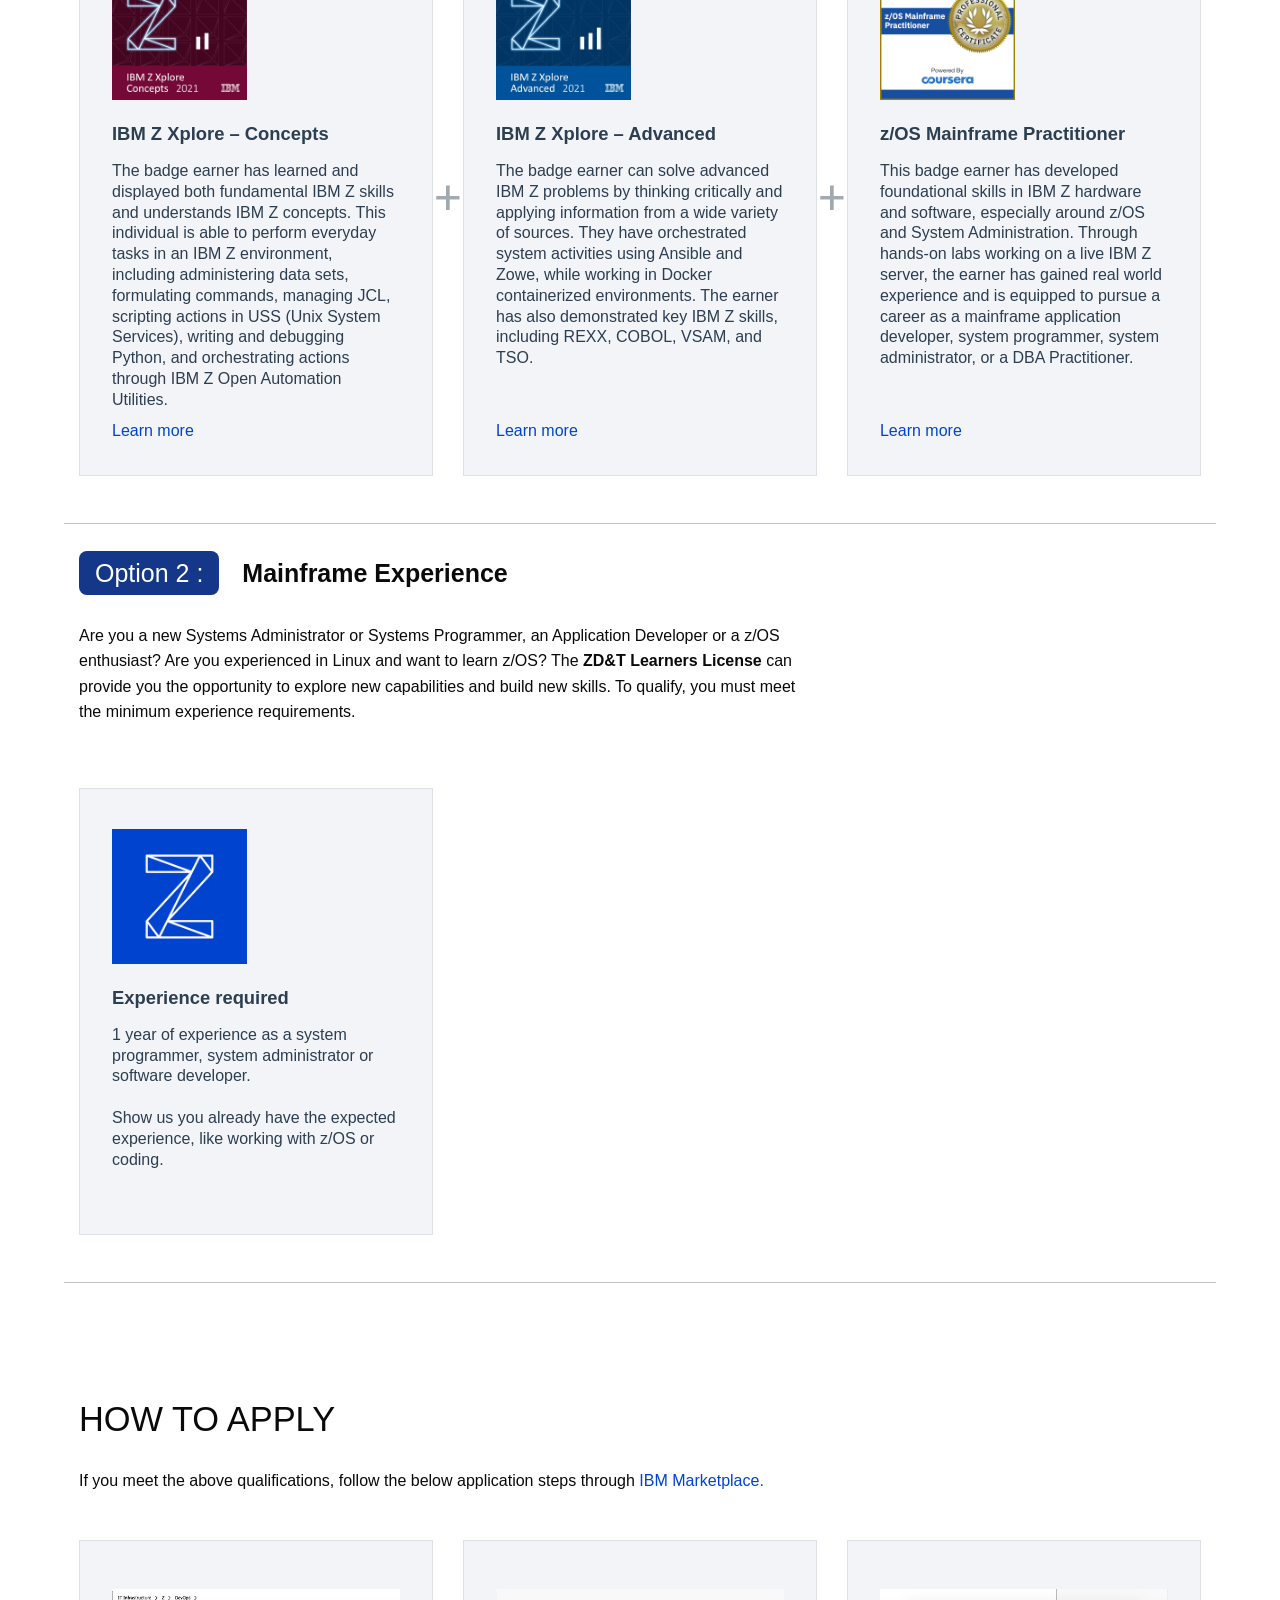
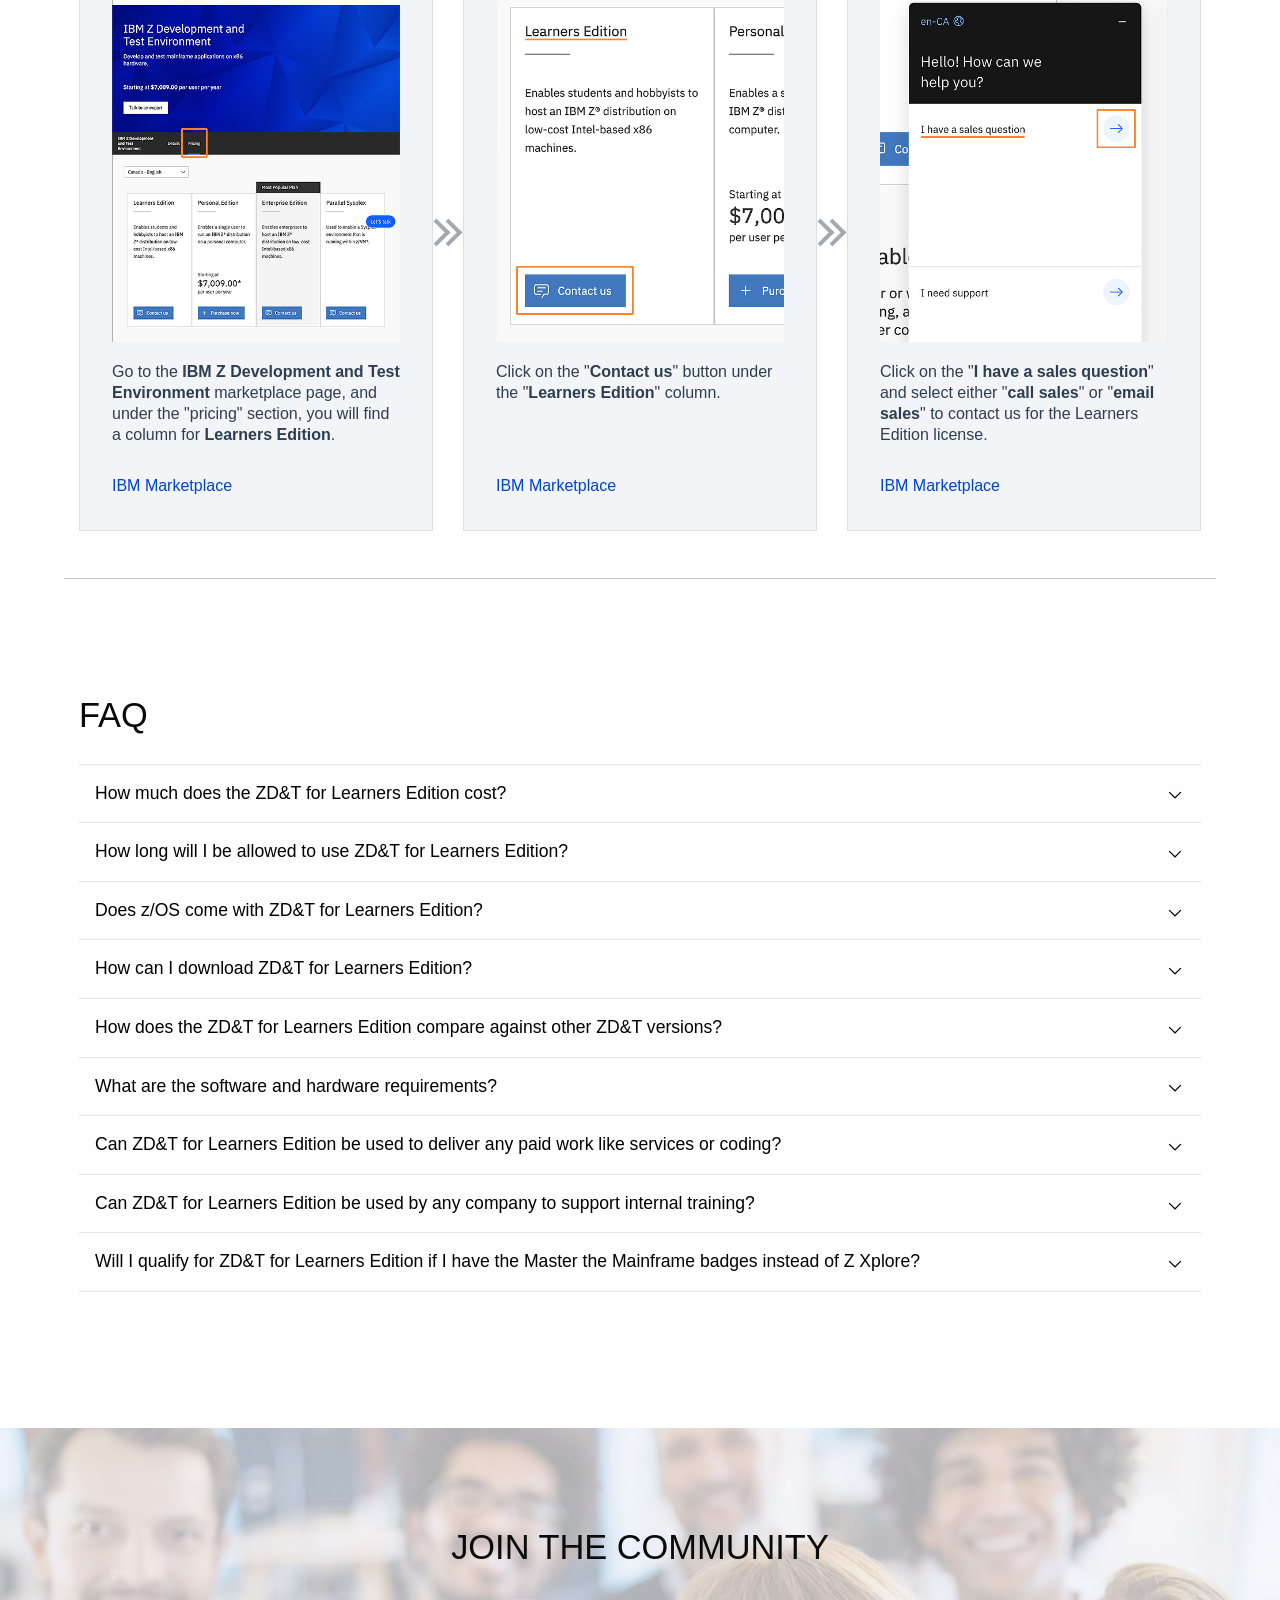
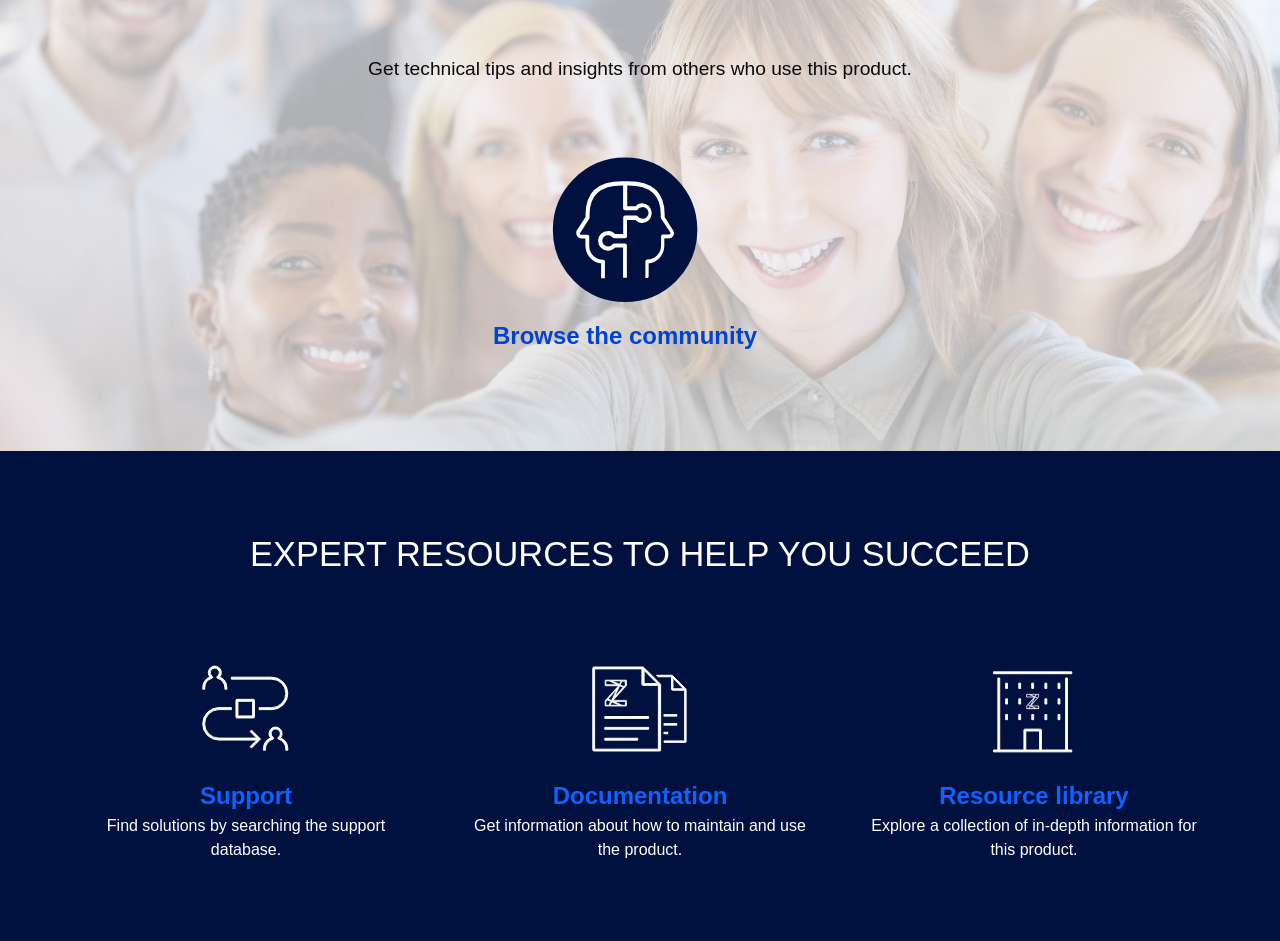
==== commit c75057f4: "Missed one ZD&T for Learners Edition update" ====
--- a/docs/index.html
+++ b/docs/index.html
@@ -111,7 +111,7 @@
             <p>Continue your personal learning journey and keep your z/OS® skills current with the <b>IBM ZD&T for Learners Edition</b>.</p>
             <p>ZD&T for Learners Edition is a Virtualized IBM Z® that runs on your laptop. The offering includes a stack of z/OS® and related software. Once the stack is installed, you can explore most of the latest z/OS® innovations and try them for yourself. If
                 you’re new to IBM Z®, it’s also a great way to build on your foundational knowledge of z/OS® after earning your fundamental badges.</p>
-            <p>Below, learn the steps needed to qualify, apply, and purchase a <b>ZD&T Learners License.</b></p><br>
+            <p>Below, learn the steps needed to qualify, apply, and purchase a <b>ZD&T for Learners Edition license.</b></p><br>
             <p class="legal-font">This license is for personal, individual learning use only and not for test and development of commercial products.</p>
         </div>
     </div>
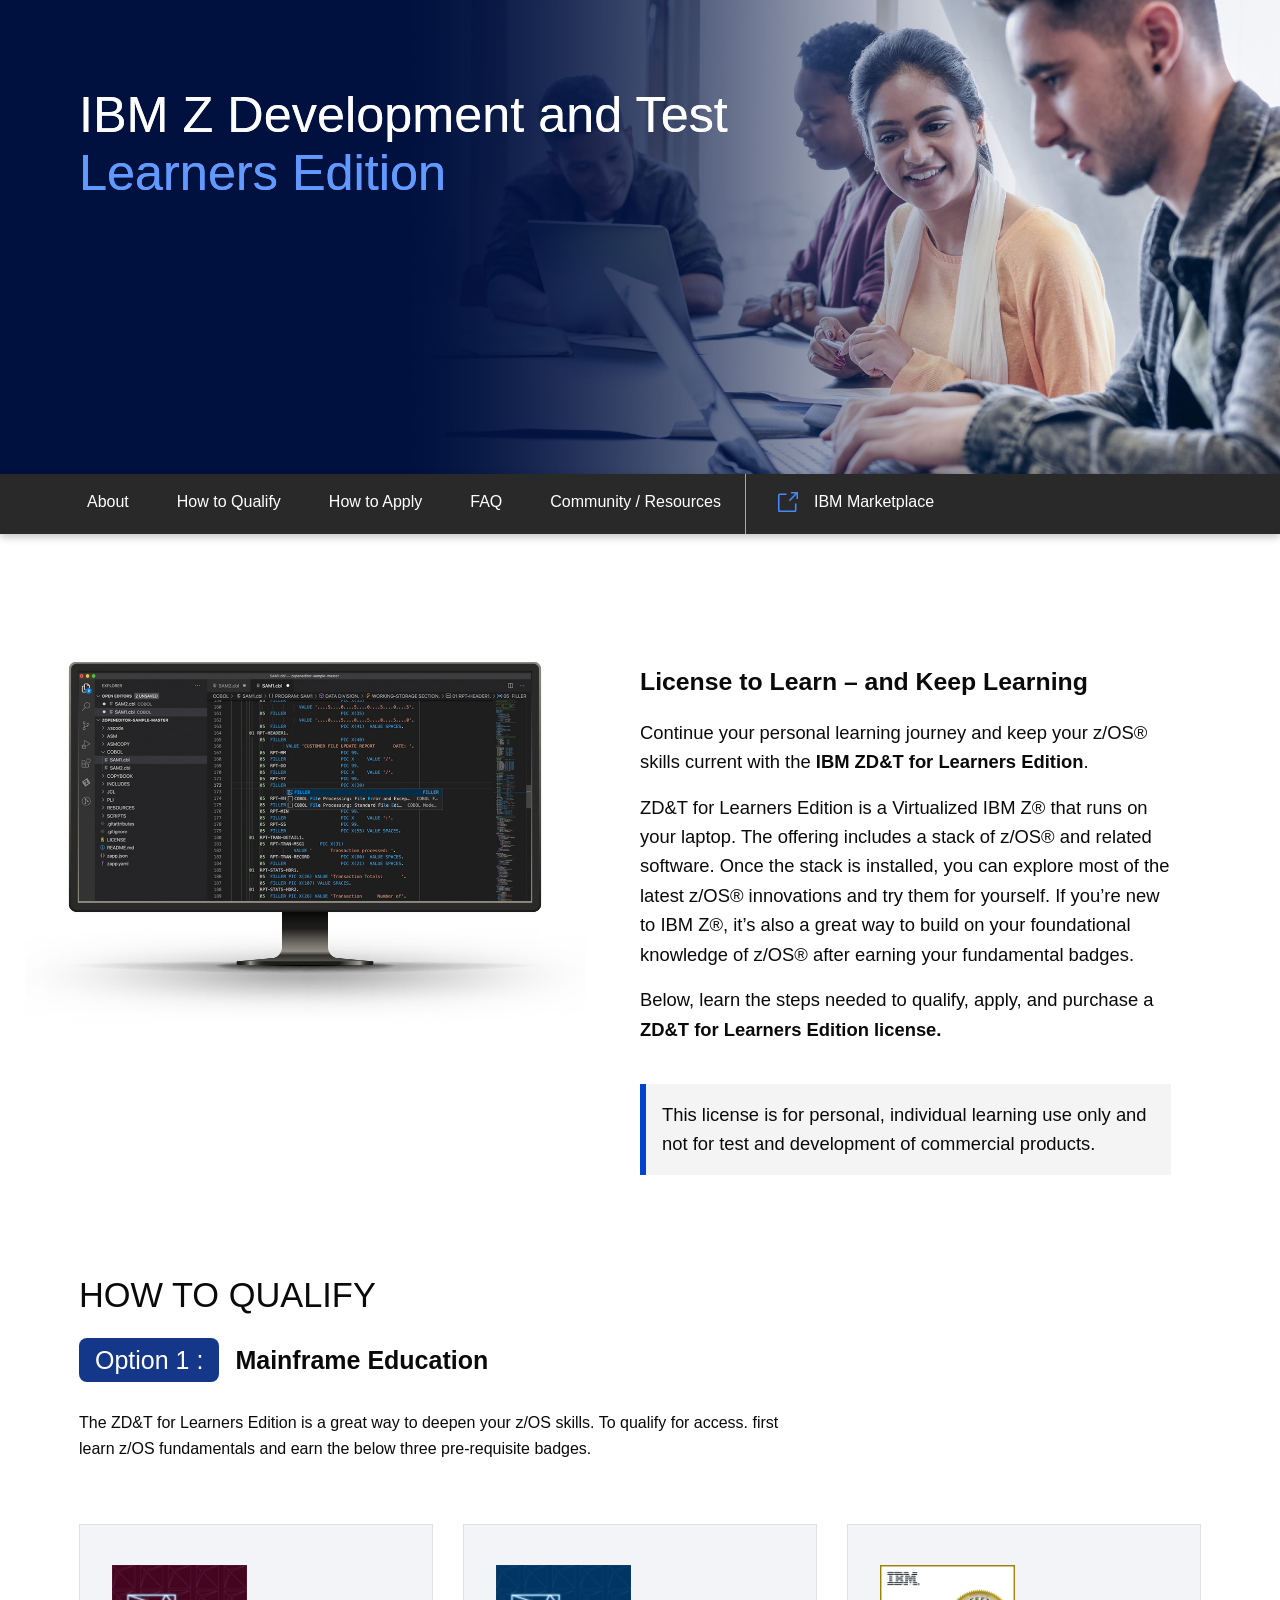
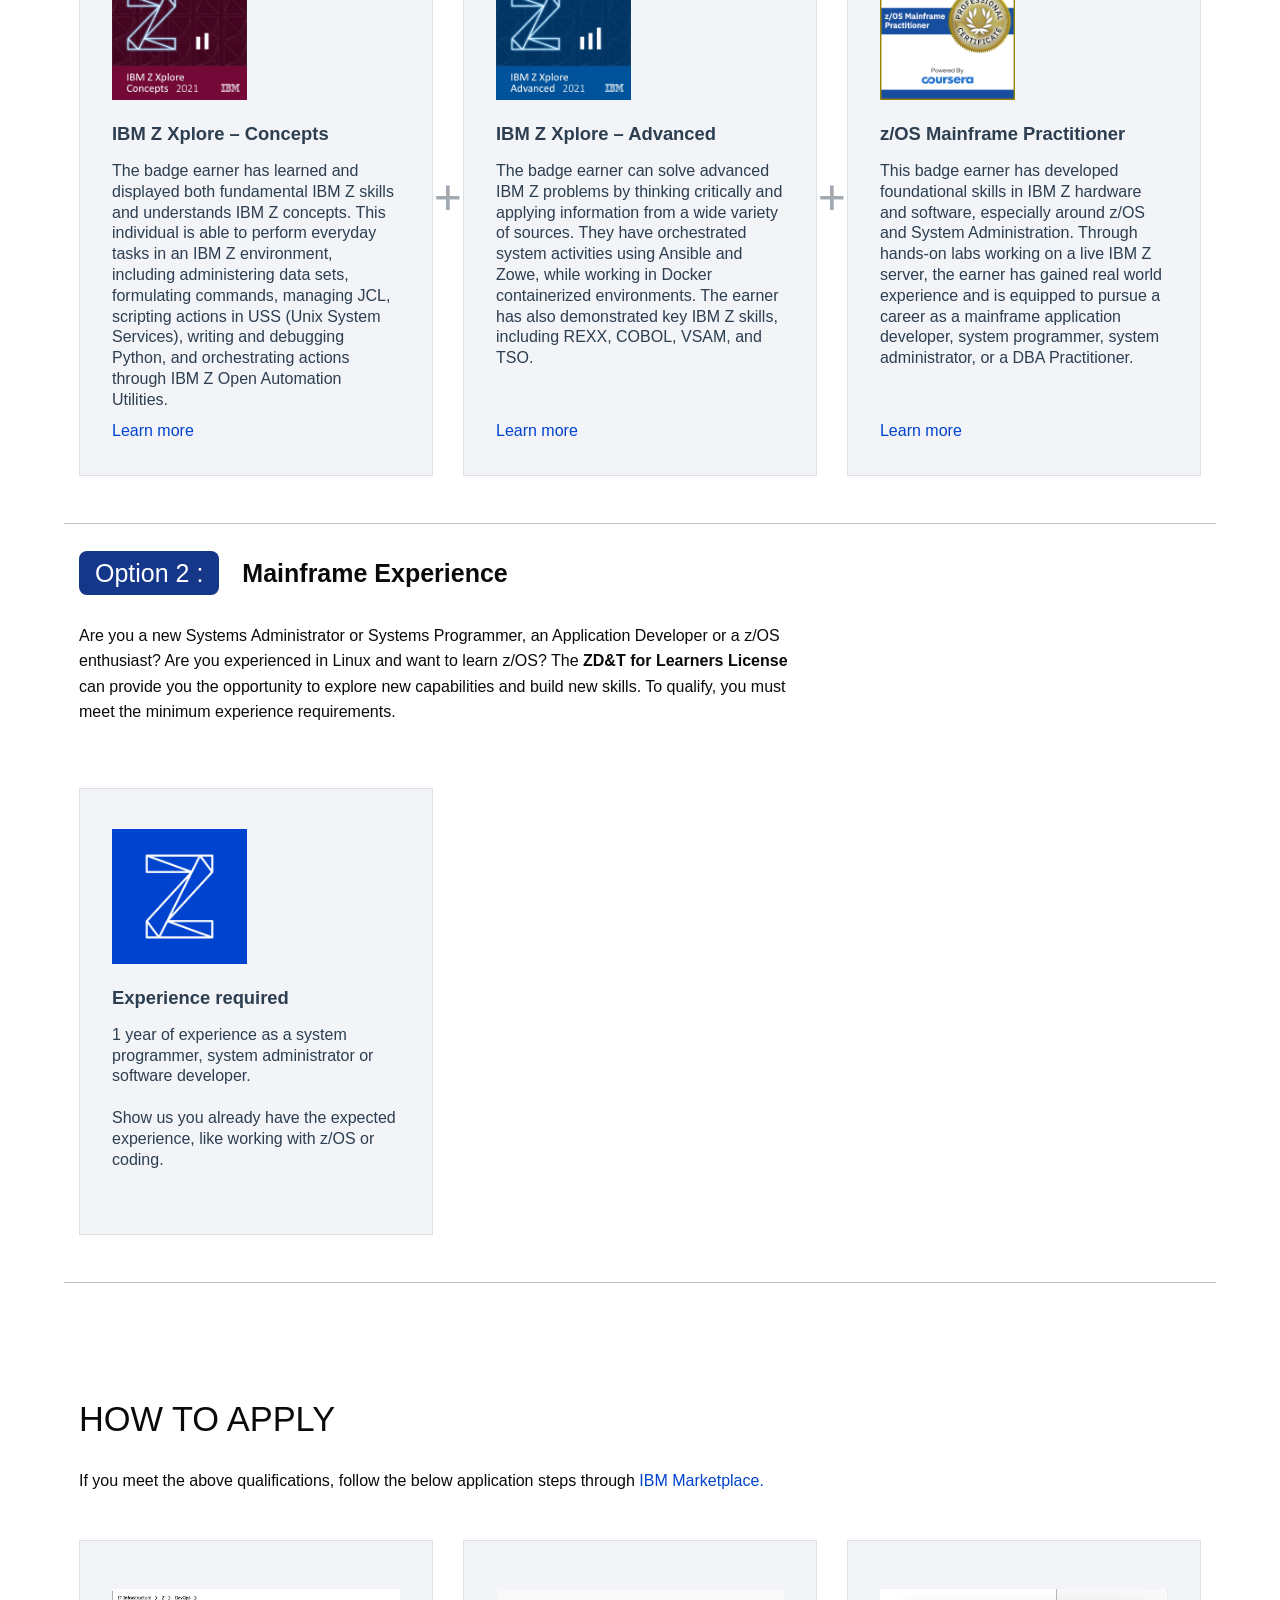
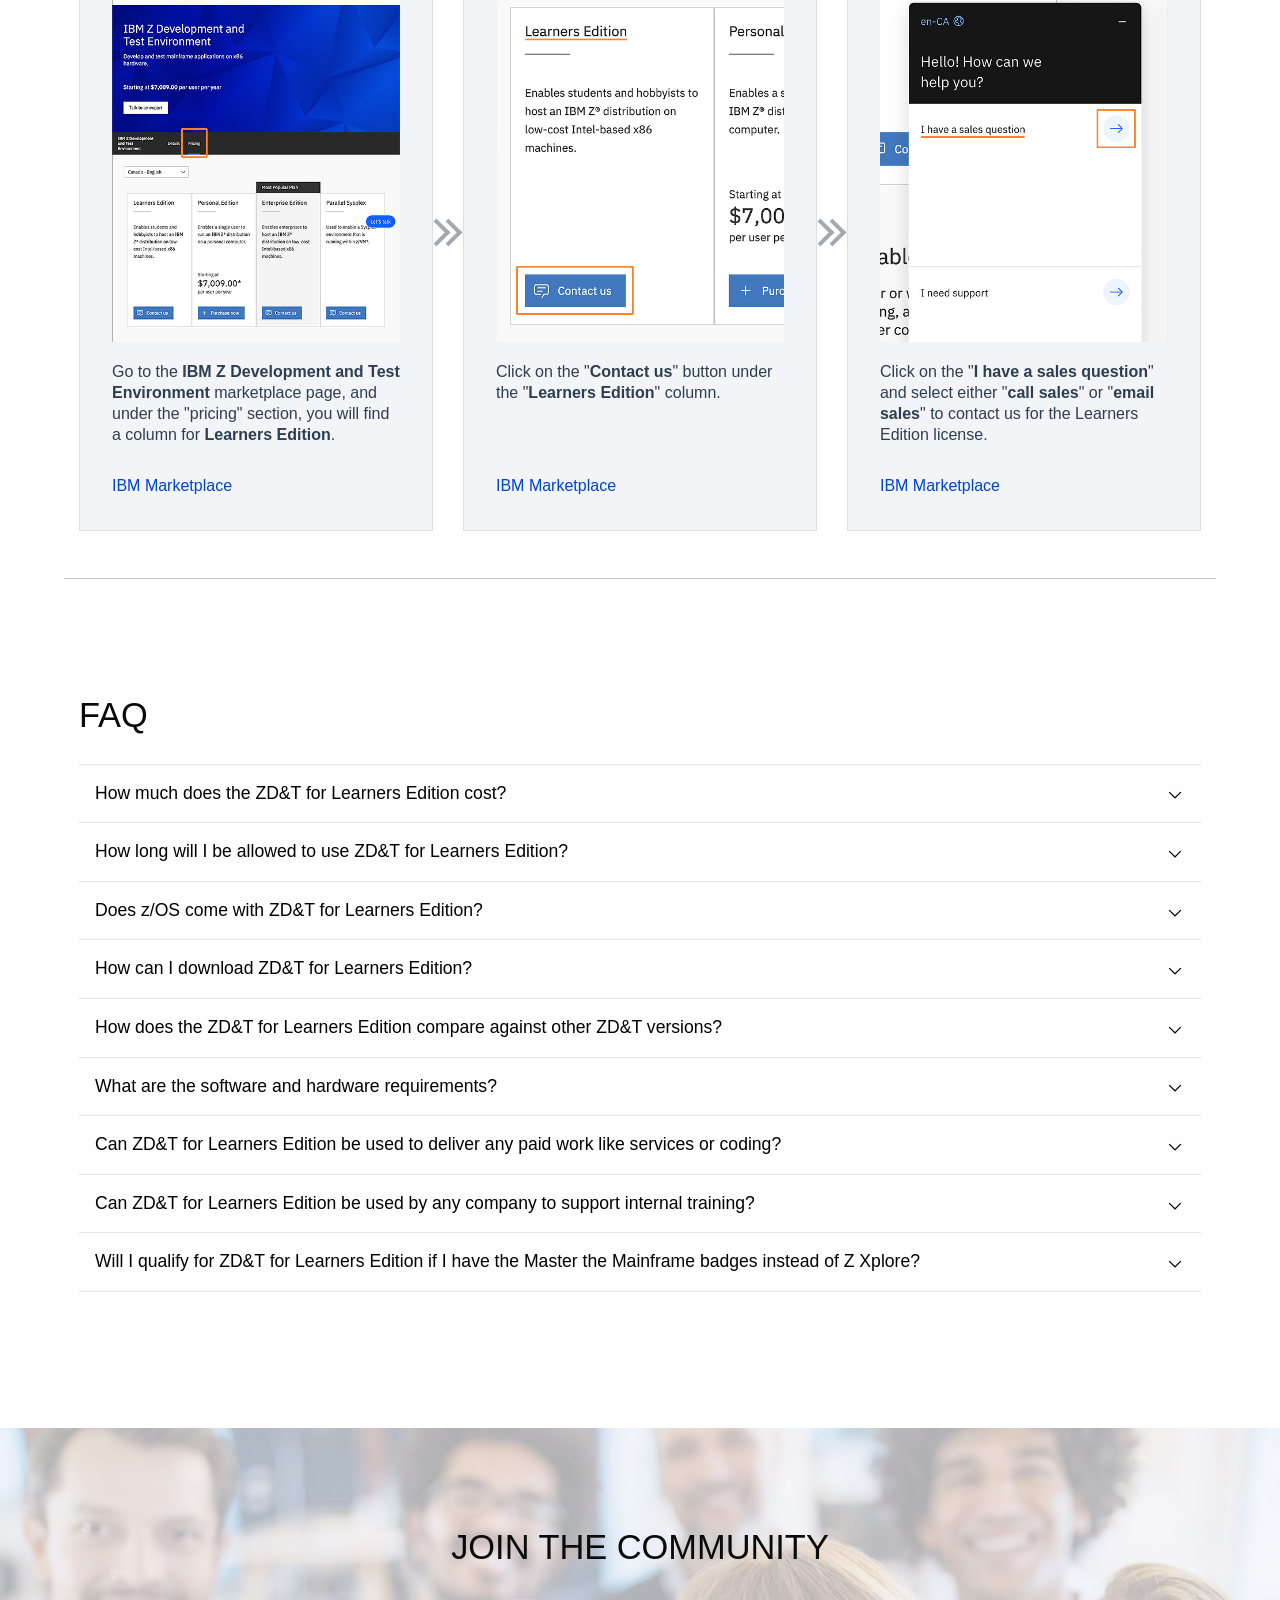
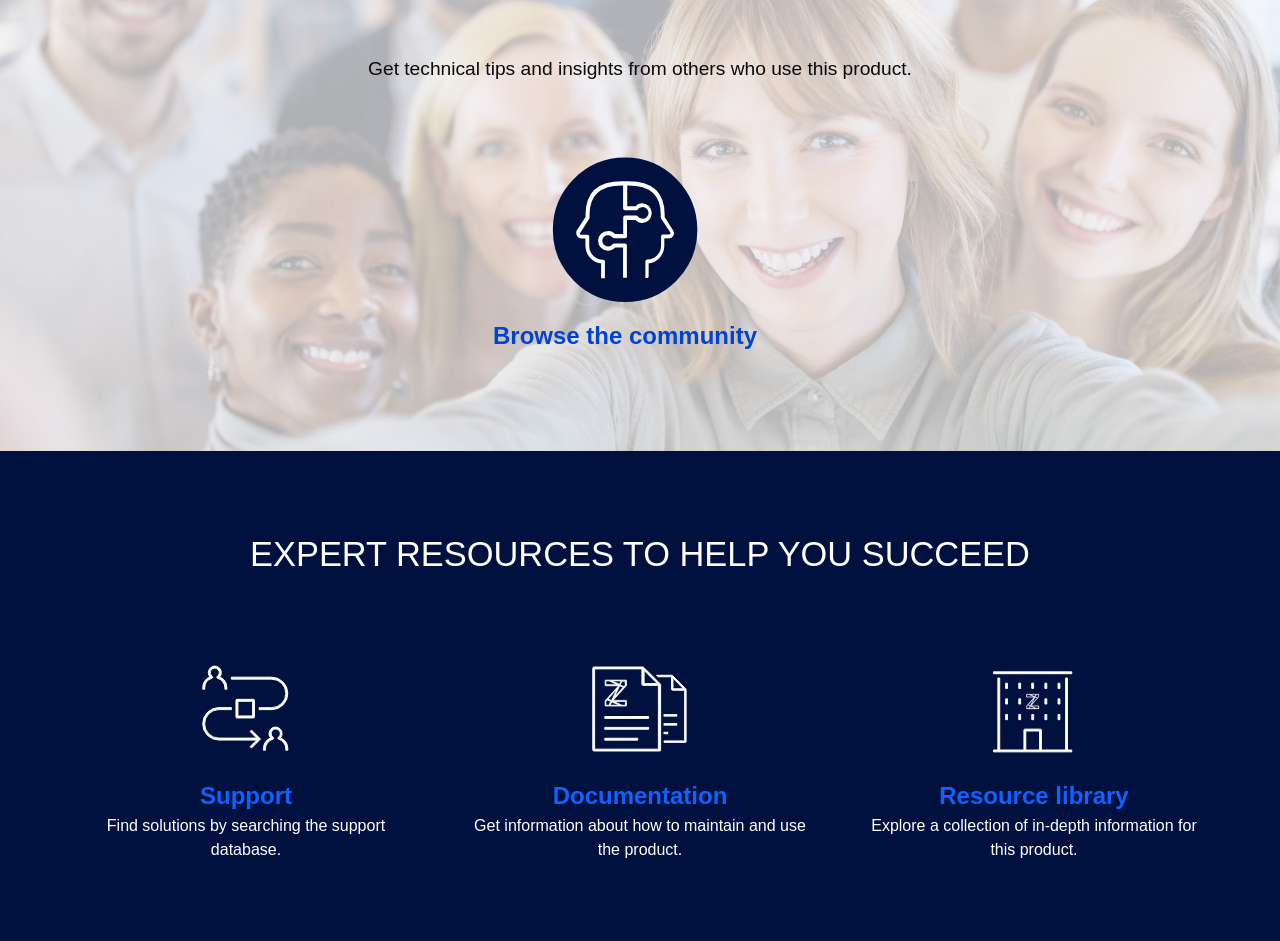
==== commit c2b2796c: "Updating another ZD&T for Learners Edition" ====
--- a/docs/index.html
+++ b/docs/index.html
@@ -191,7 +191,7 @@
                 <h4><span class="step-font">Option 2 :</span> <b>Mainframe Experience</b></h4><br>
             </div>
             <div class="cell small-12 large-8">
-                <p>Are you a new Systems Administrator or Systems Programmer, an Application Developer or a z/OS enthusiast? Are you experienced in Linux and want to learn z/OS? The <b>ZD&T Learners License</b> can provide you the opportunity to explore
+                <p>Are you a new Systems Administrator or Systems Programmer, an Application Developer or a z/OS enthusiast? Are you experienced in Linux and want to learn z/OS? The <b>ZD&T for Learners License</b> can provide you the opportunity to explore
                     new capabilities and build new skills. To qualify, you must meet the minimum experience requirements.</p>
             </div>
             <div class="cell small-12">
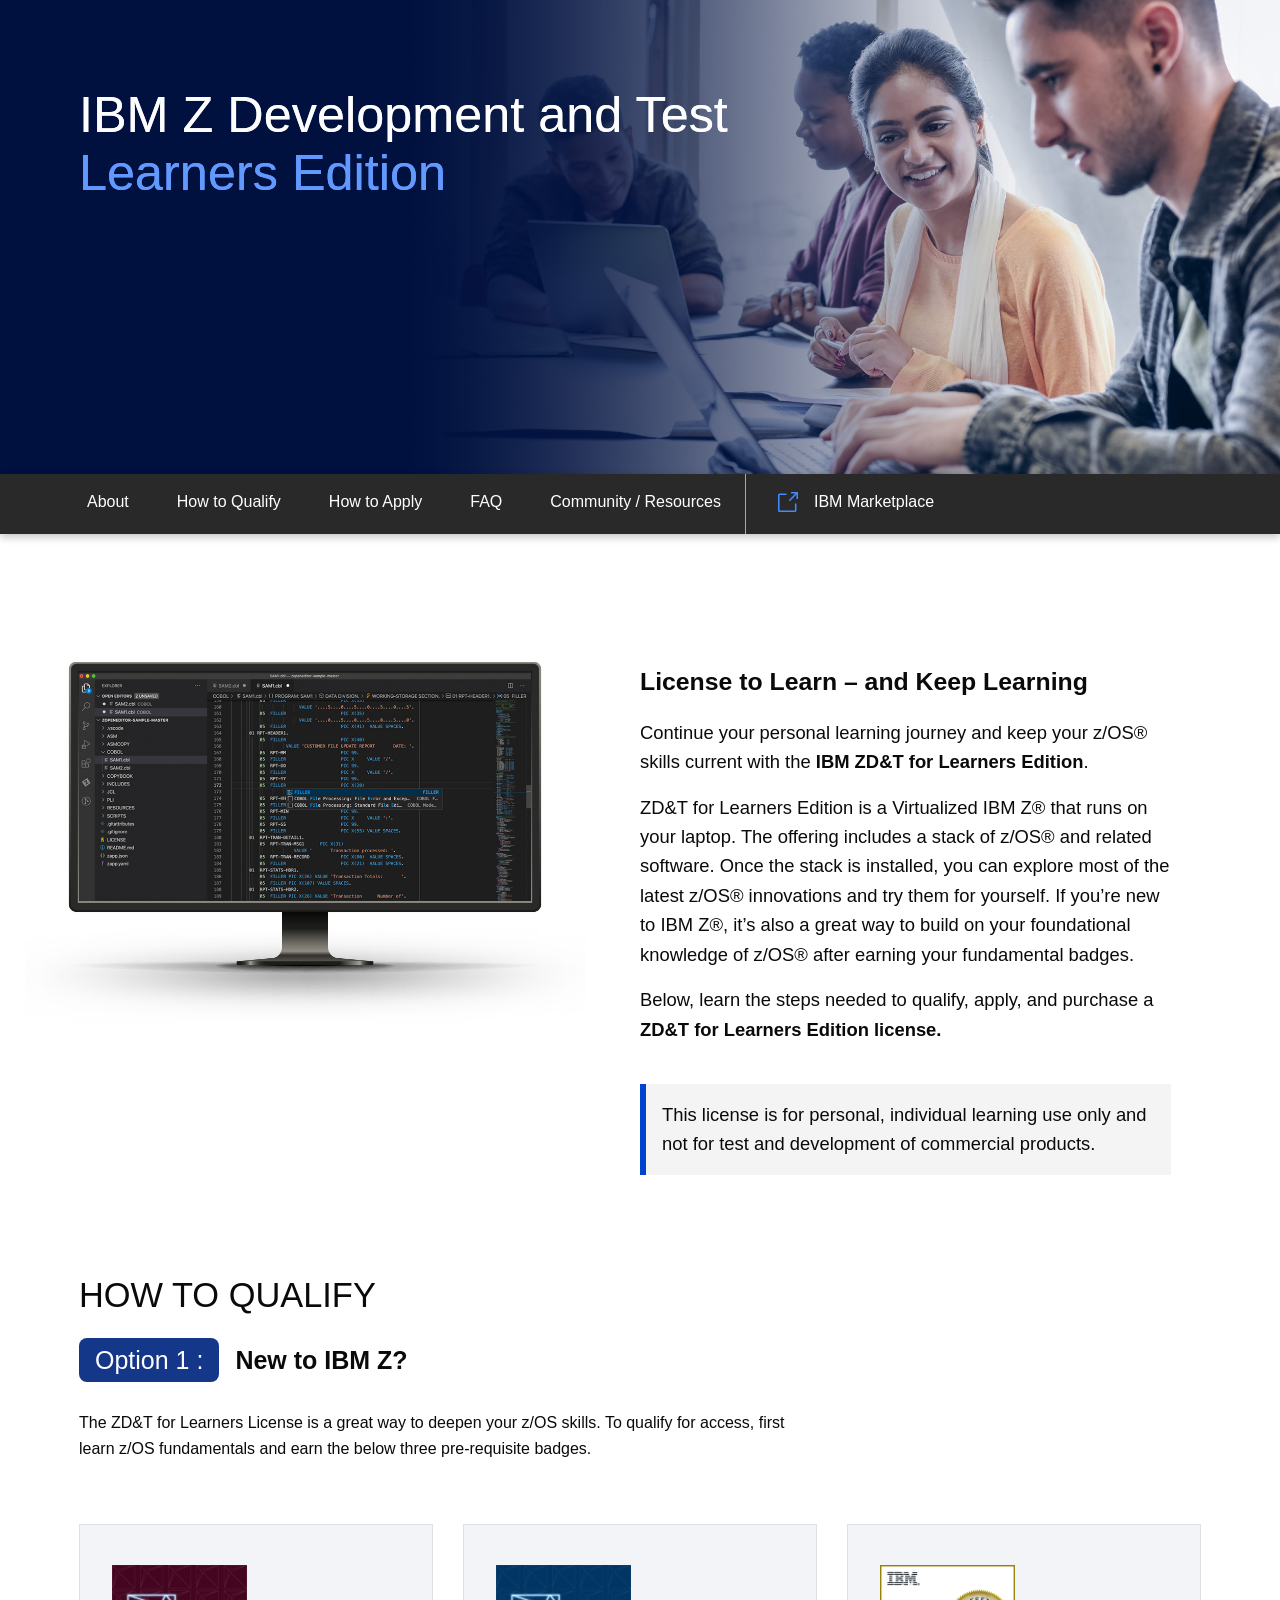
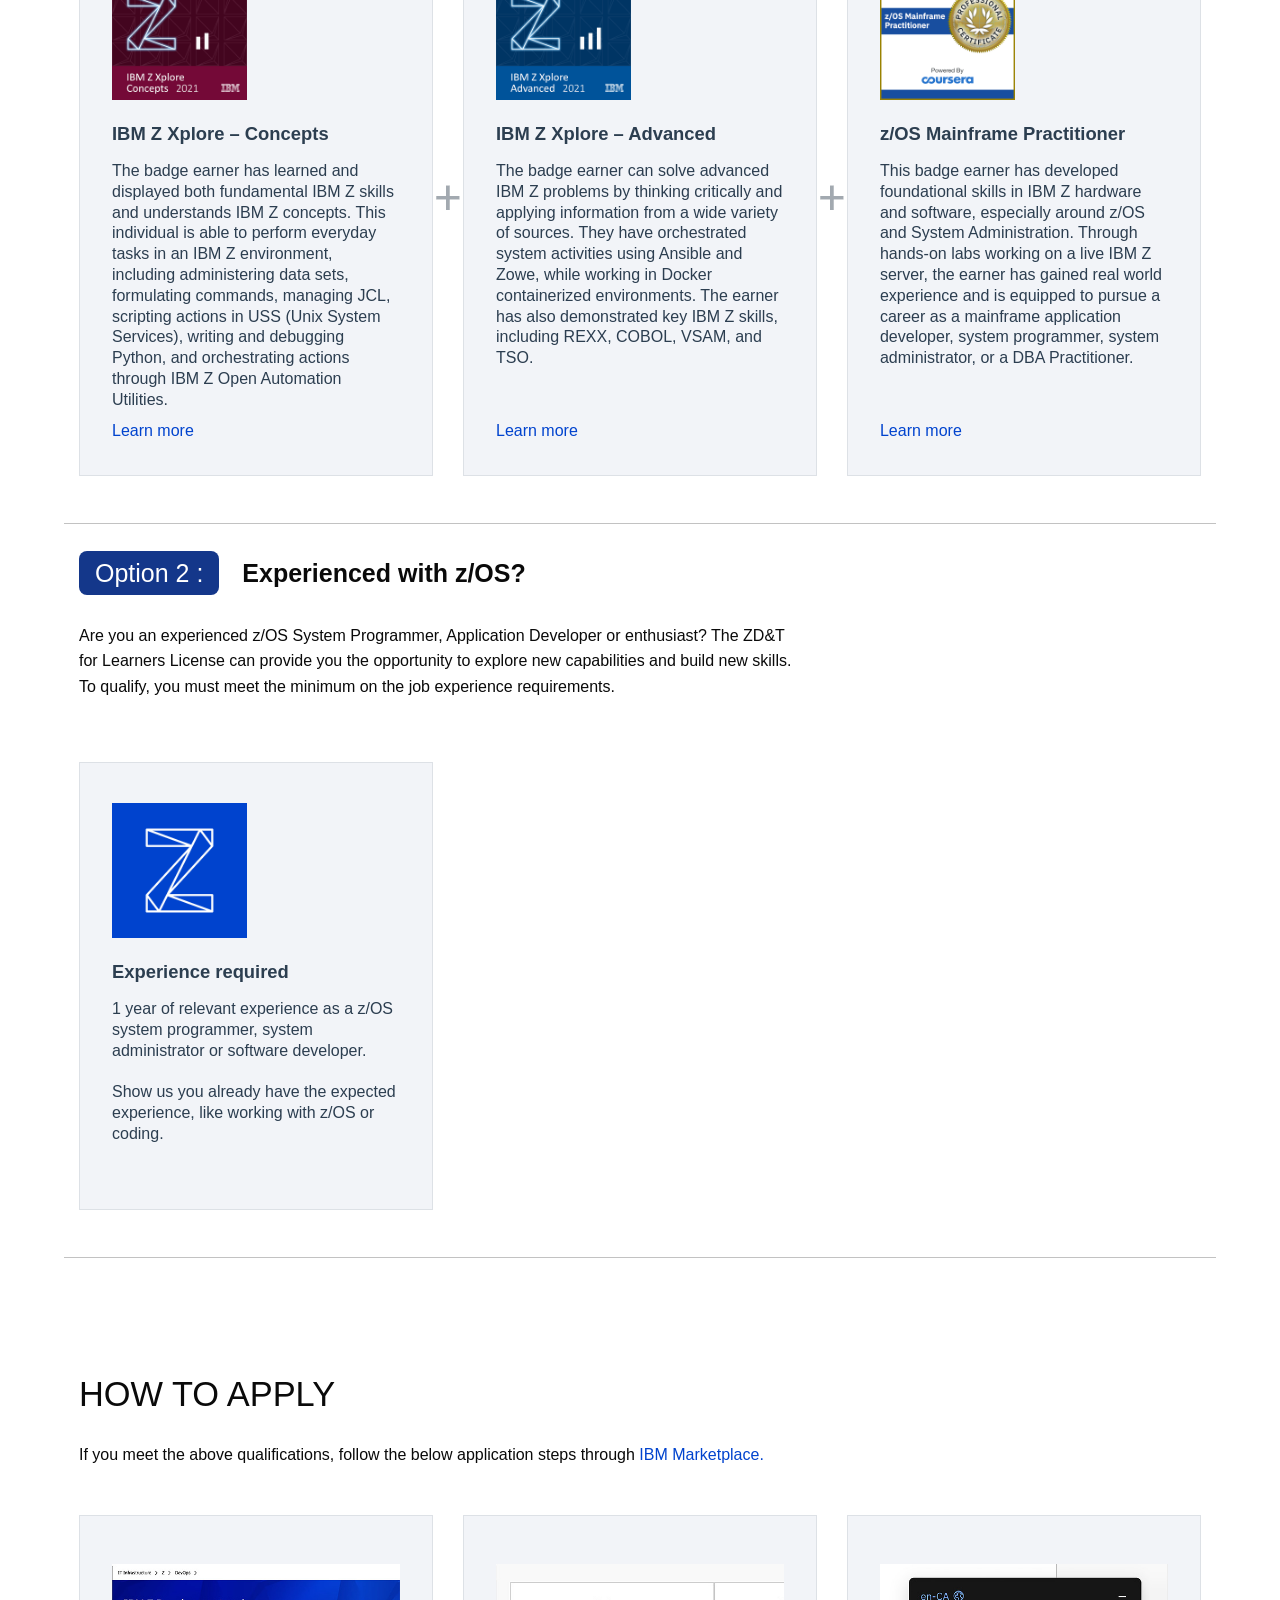
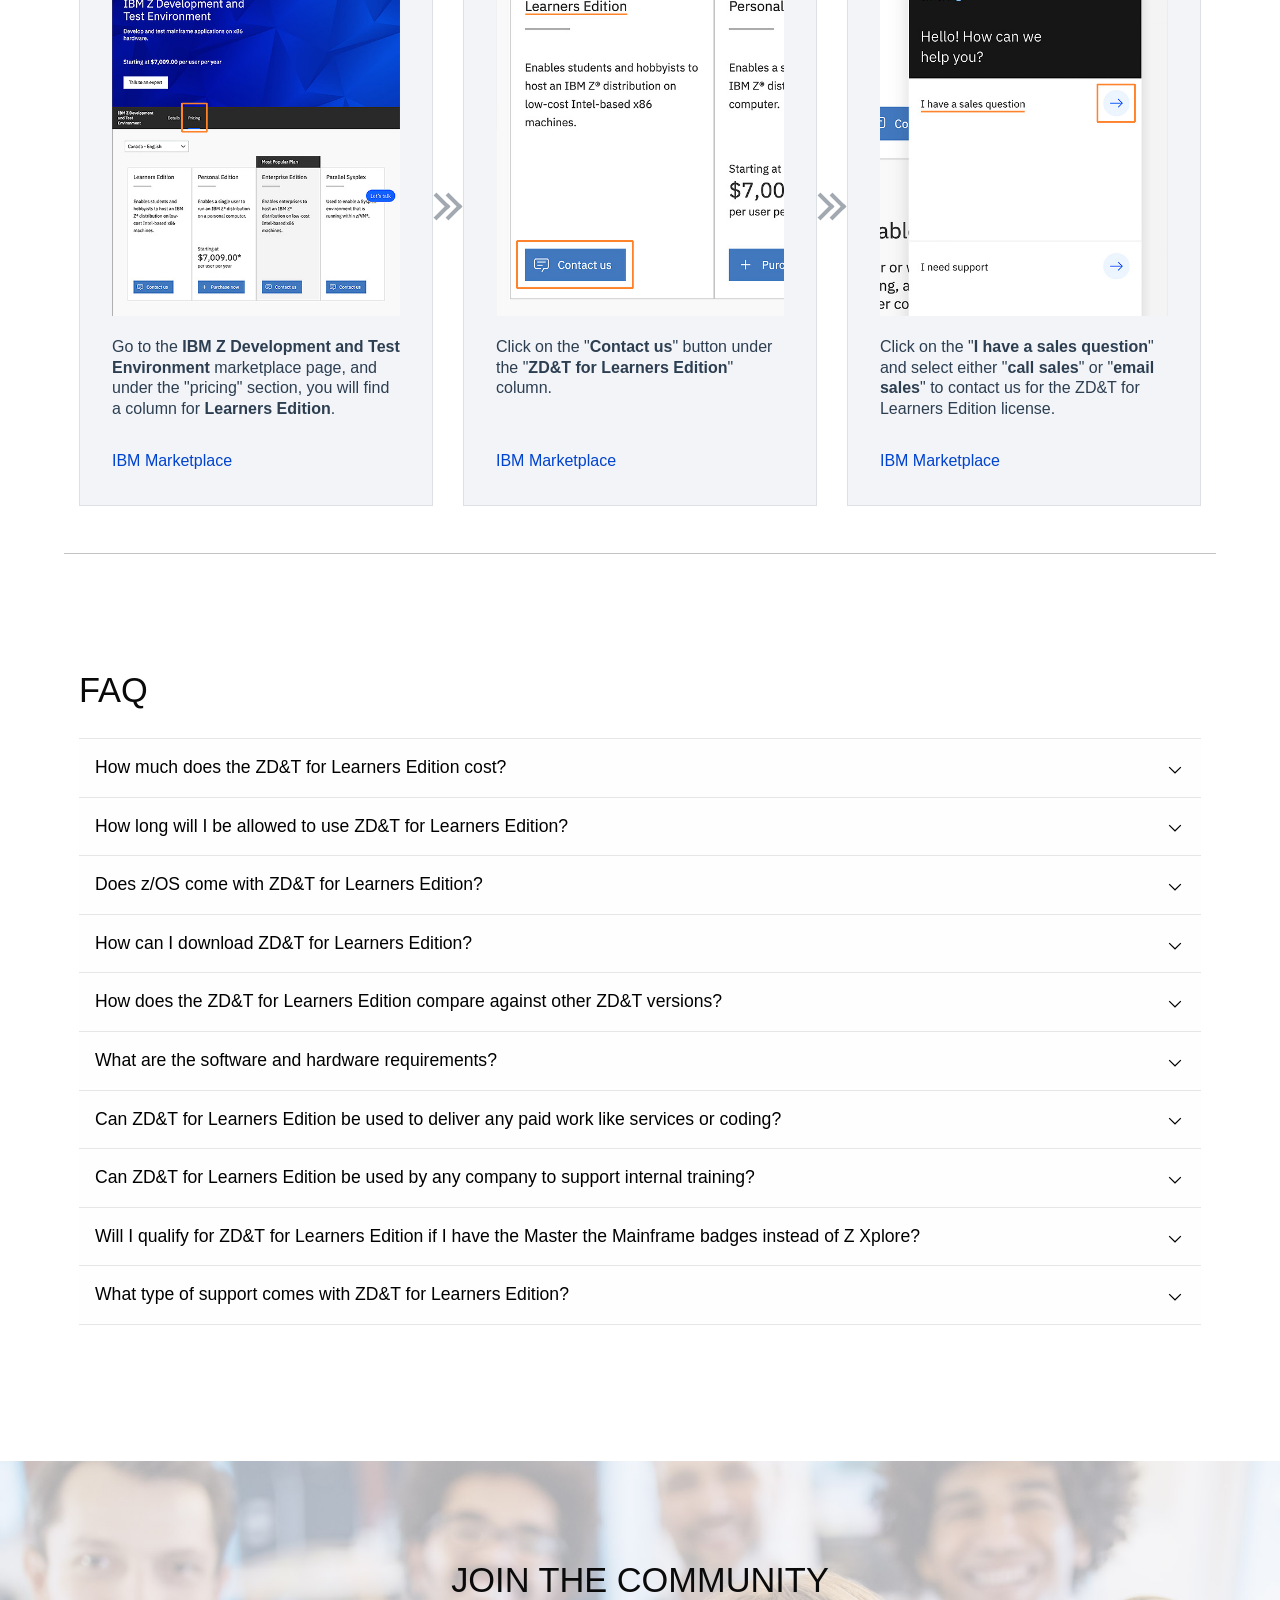
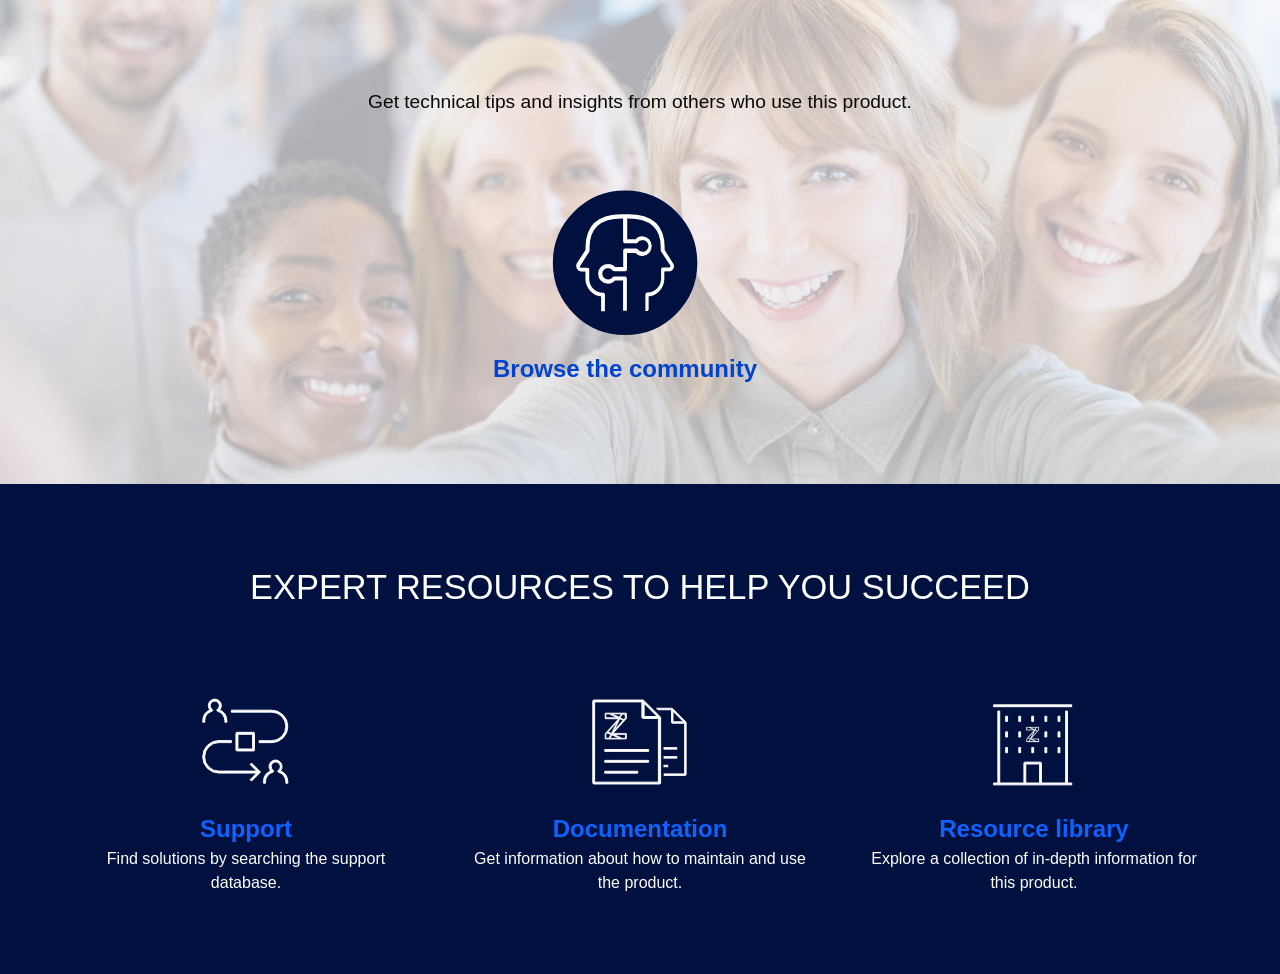
==== commit 94e1eb8b: "Additional updates from Meredith feedback" ====
--- a/docs/index.html
+++ b/docs/index.html
@@ -1,4 +1,3 @@
-
 <!doctype html>
 <html class="no-js" lang="en">
 
@@ -126,10 +125,10 @@
             </div>
             <!-- Qualify row block start -->
             <div class="cell small-12">
-                <h4><span class="step-font">Option 1 :</span><b>Mainframe Education</b></h4><br>
+                <h4><span class="step-font">Option 1 :</span><b>New to IBM Z?</b></h4><br>
             </div>
             <div class="cell small-12 large-8">
-                <p>The ZD&T for Learners Edition is a great way to deepen your z/OS skills. To qualify for access. first learn z/OS fundamentals and earn the below three pre-requisite badges.</p>
+                <p>The ZD&T for Learners License is a great way to deepen your z/OS skills. To qualify for access, first learn z/OS fundamentals and earn the below three pre-requisite badges.</p>
             </div>
             <div class="cell small-12">
                 <div class="grid-x grid-margin-x grid-margin-y" id="start">
@@ -188,11 +187,11 @@
             <!-- Qualify row block end -->
             <!-- Qualify row block start -->
             <div class="cell small-12">
-                <h4><span class="step-font">Option 2 :</span> <b>Mainframe Experience</b></h4><br>
+                <h4><span class="step-font">Option 2 :</span> <b>Experienced with z/OS?</b></h4><br>
             </div>
             <div class="cell small-12 large-8">
-                <p>Are you a new Systems Administrator or Systems Programmer, an Application Developer or a z/OS enthusiast? Are you experienced in Linux and want to learn z/OS? The <b>ZD&T for Learners License</b> can provide you the opportunity to explore
-                    new capabilities and build new skills. To qualify, you must meet the minimum experience requirements.</p>
+                <p>Are you an experienced z/OS System Programmer, Application Developer or enthusiast? The ZD&T for Learners License can provide you the opportunity to explore new capabilities and build new skills. 
+                    To qualify, you must meet the minimum on the job experience requirements.</p>
             </div>
             <div class="cell small-12">
                 <div class="grid-x grid-margin-x grid-margin-y" id="start">
@@ -203,7 +202,7 @@
                                 <img class="edu-badge" src="assets/img/ibm-z.png"><br>
                                 <div class="start-title-heading">
                                     Experience required
-                                </div>1 year of experience as a system programmer, system administrator or software developer.<br>
+                                </div>1 year of relevant experience as a z/OS system programmer, system administrator or software developer.<br>
                                 <br>Show us you already have the expected experience, like working with z/OS or coding.
                             </div>
                         </div>
@@ -244,7 +243,7 @@
                         <a class="tile-link" href="https://www.ibm.com/ca-en/products/z-development-test-environment/pricing" target="_blank">
                             <div class="start-title-content">
                                 <img class="screen-grab" src="assets/img/contact_button.jpg"><br>
-                                <br> Click on the "<b>Contact us</b>" button under the "<b>Learners Edition</b>" column.<br>
+                                <br> Click on the "<b>Contact us</b>" button under the "<b>ZD&T for Learners Edition</b>" column.<br>
                                 <br>
                             </div>
                             <div class="start-title-link">
@@ -259,7 +258,7 @@
                         <a class="tile-link" href="https://www.ibm.com/ca-en/products/z-development-test-environment/pricing" target="_blank">
                             <div class="start-title-content">
                                 <img class="screen-grab" src="assets/img/contact_screen.jpg"><br>
-                                <br> Click on the "<b>I have a sales question</b>" and select either "<b>call sales</b>" or "<b>email sales</b>" to contact us for the Learners Edition license.<br>
+                                <br> Click on the "<b>I have a sales question</b>" and select either "<b>call sales</b>" or "<b>email sales</b>" to contact us for the ZD&T for Learners Edition license.<br>
                                 <br>
                             </div>
                             <div class="start-title-link">
@@ -348,7 +347,7 @@
                         <a class="accordion-title" href="#">Can ZD&T for Learners Edition be used by any company to support internal training?</a>
                         <!-- Accordion tab content: it would start in the open state due to using the `is-active` state class. -->
                         <div class="accordion-content" data-tab-content="">
-                            <p>No. ZD&T for Learners Edition can only be used by students and hobbyists. For enterprise use please refer to IBM ZD&T Personal Edition or IBM ZD&T Enterprise Edition.</p>
+                            <p>No. ZD&T for Learners Edition is for personal, individual purchase and learning only and cannot be used for employee training. For enterprise use please refer to IBM ZD&T Personal Edition or IBM ZD&T Enterprise Edition.</p>
                         </div>
                     </li>
                     <!-- ... -->
@@ -357,7 +356,16 @@
                         <a class="accordion-title" href="#">Will I qualify for ZD&T for Learners Edition if I have the Master the Mainframe badges instead of Z Xplore?</a>
                         <!-- Accordion tab content: it would start in the open state due to using the `is-active` state class. -->
                         <div class="accordion-content" data-tab-content="">
-                            <p>Yes, you still can qualify by having Master the Mainframe and z/OS Mainframe Practitioner badges.</p>
+                            <p>Yes, you still can qualify by having Master the Mainframe Level 2 and 3 and z/OS Mainframe Practitioner badges.</p>
+                        </div>
+                    </li>
+                    <!-- ... -->
+                    <li class="accordion-item" data-accordion-item="">
+                        <!-- Accordion tab title -->
+                        <a class="accordion-title" href="#">What type of support comes with ZD&T for Learners Edition?</a>
+                        <!-- Accordion tab content: it would start in the open state due to using the `is-active` state class. -->
+                        <div class="accordion-content" data-tab-content="">
+                            <p>ZD&T for Learners Edition is offered through <a href="https://community.ibm.com/community/user/ibmz-and-linuxone/groups/topic-home/discussions?CommunityKey=6827d4d1-9d33-45b1-9f53-95bda0ff83d1" target="_blank">IBM Z Development and Test Environment community</a> website.</p>
                         </div>
                     </li>
                 </ul><br>
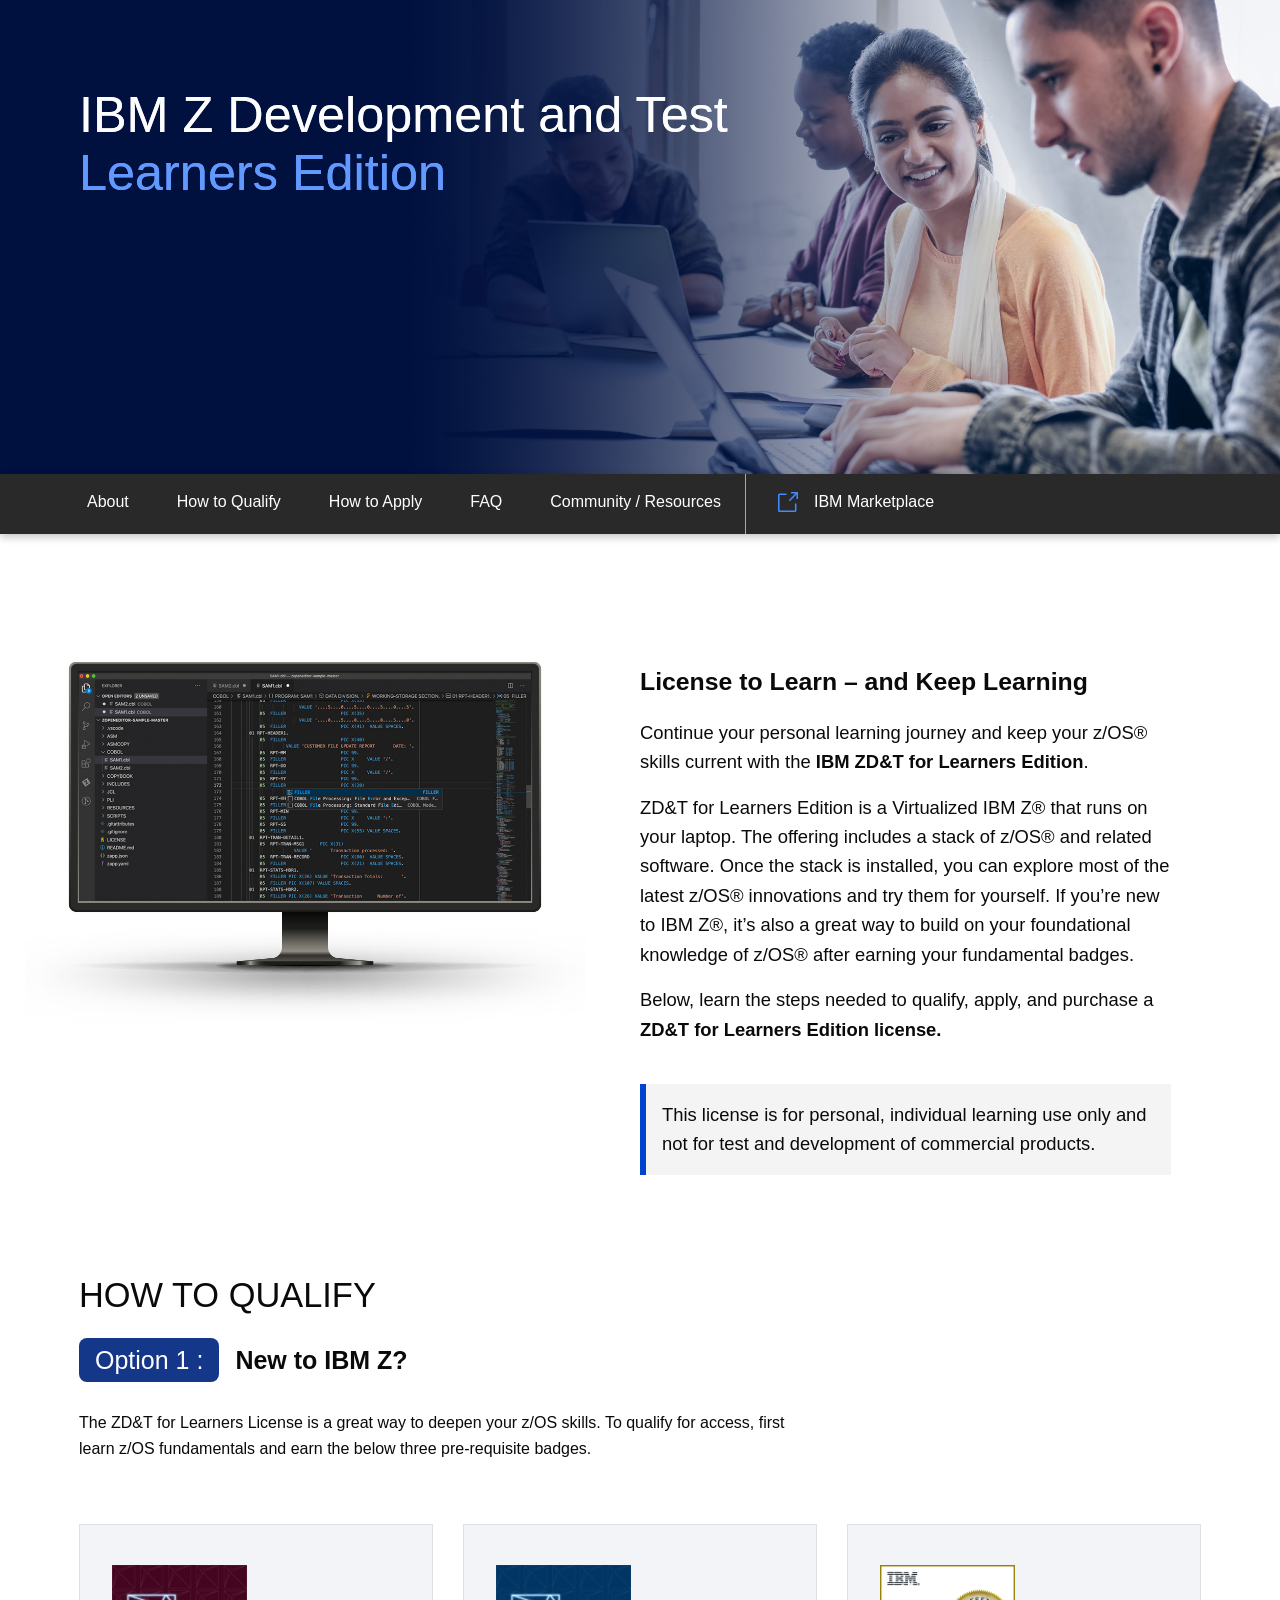
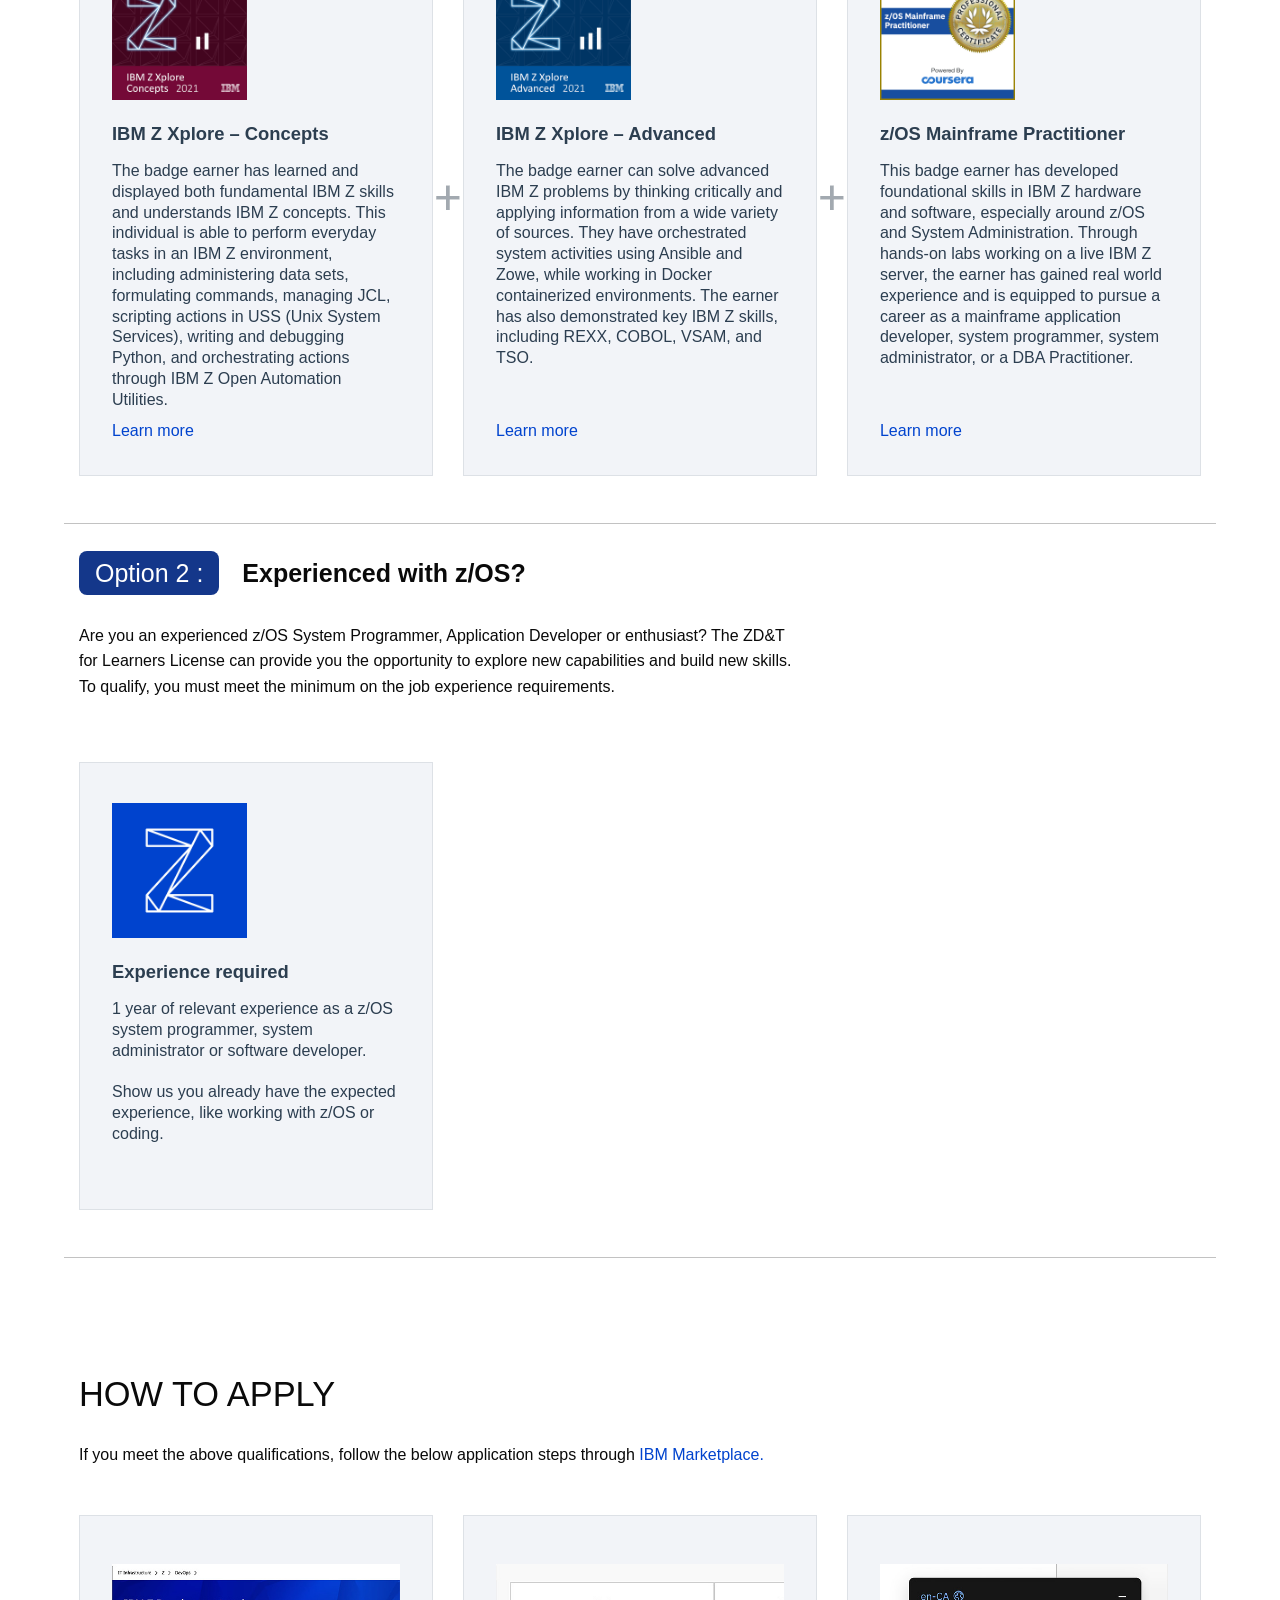
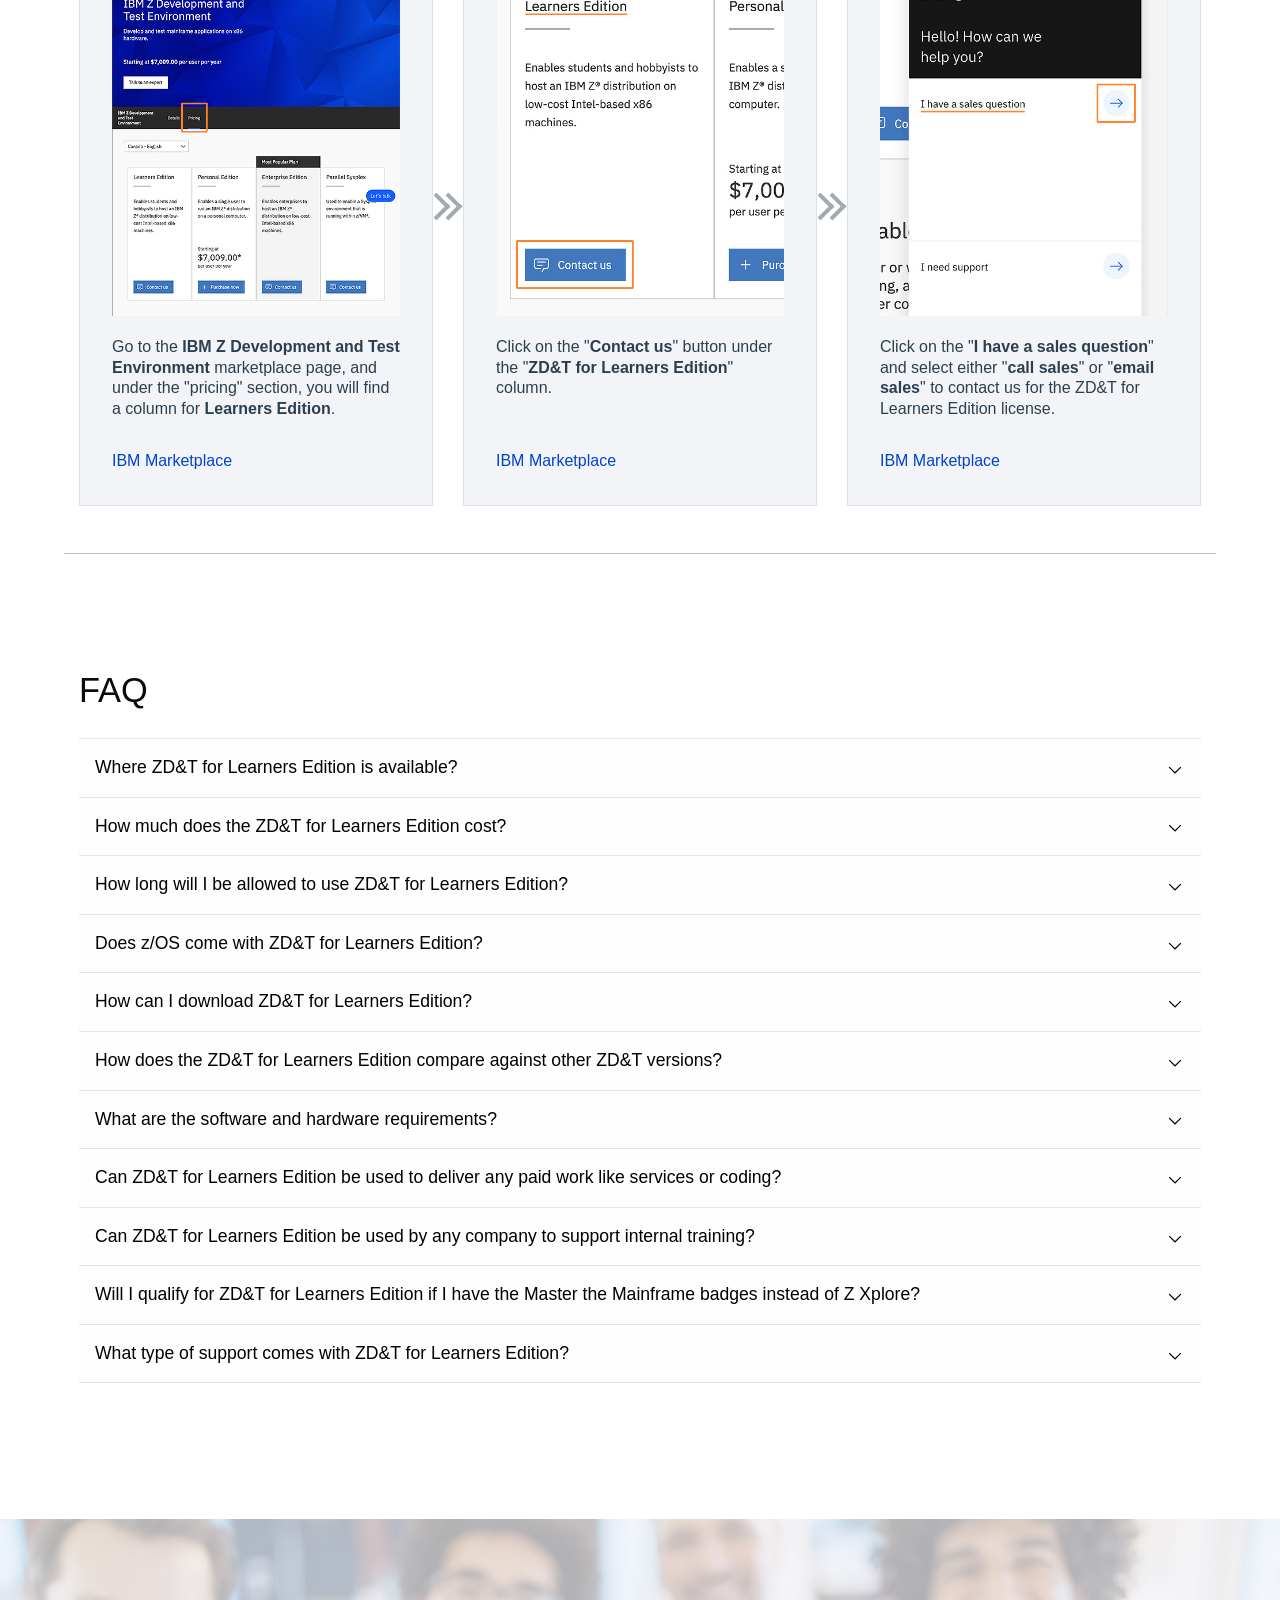
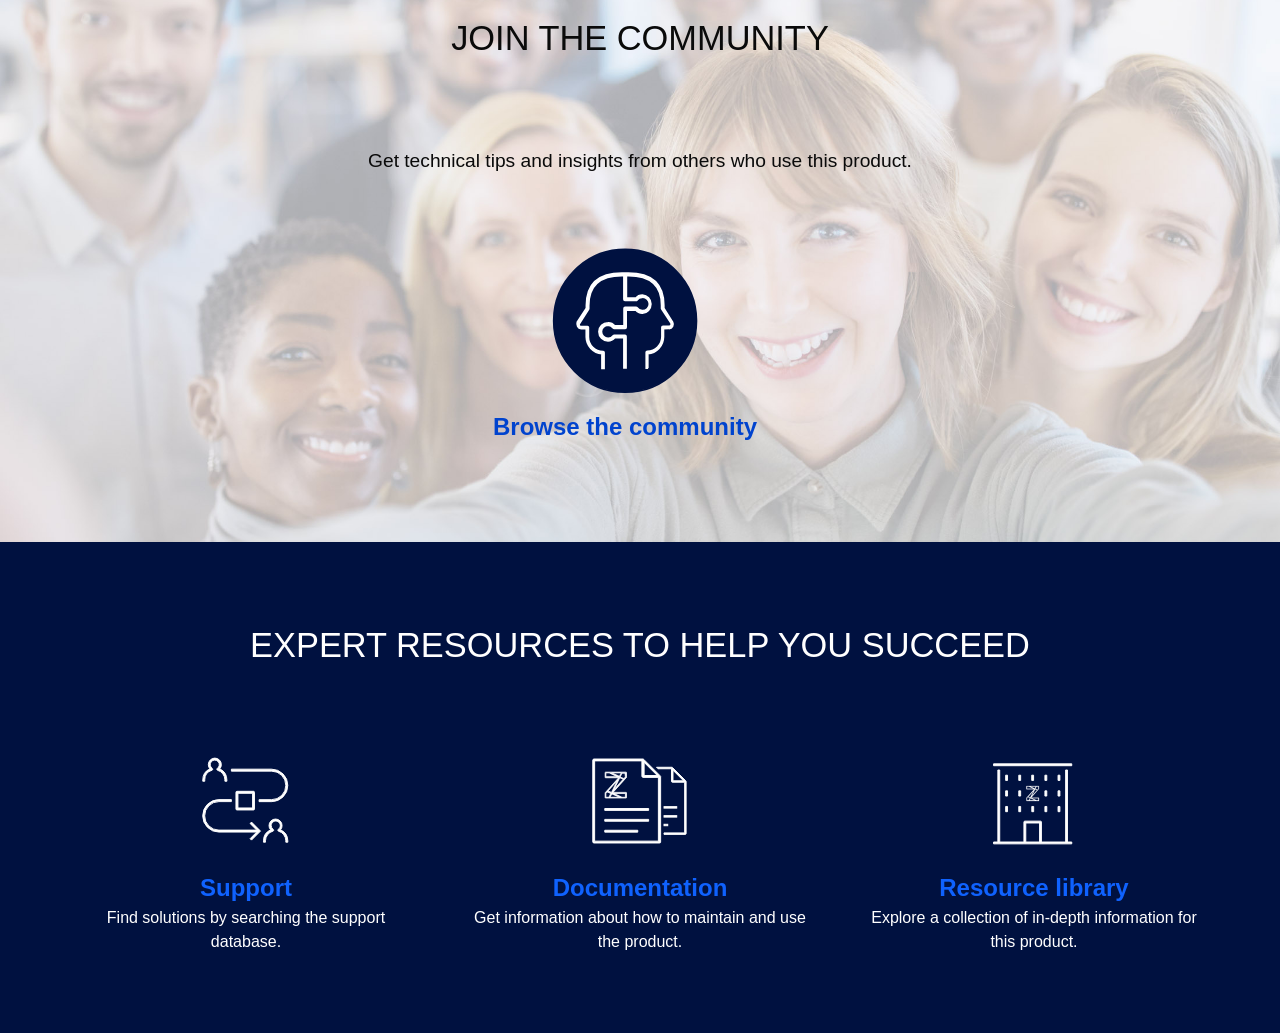
==== commit 1c858318: "Update FAQ with LE region availability" ====
--- a/docs/index.html
+++ b/docs/index.html
@@ -278,6 +278,15 @@
             <div class="cell small-12 section-title">
                 <h3>FAQ</h3>
                 <ul class="accordion" data-accordion="" data-allow-all-closed="true">
+                    <li class="accordion-item" data-accordion-item="">
+                        <!-- Accordion tab title -->
+                        <a class="accordion-title" href="#">Where ZD&T for Learners Edition is available?</a>
+                        <!-- Accordion tab content: it would start in the open state due to using the `is-active` state class. -->
+                        <div class="accordion-content" data-tab-content="">
+                            <p>The ZD&T for Learners Edition is currently available only for United States based customers.</p>
+                        </div>
+                    </li>
+                    <!-- ... -->
                     <li class="accordion-item" data-accordion-item="">
                         <!-- Accordion tab title -->
                         <a class="accordion-title" href="#">How much does the ZD&T for Learners Edition cost?</a>
